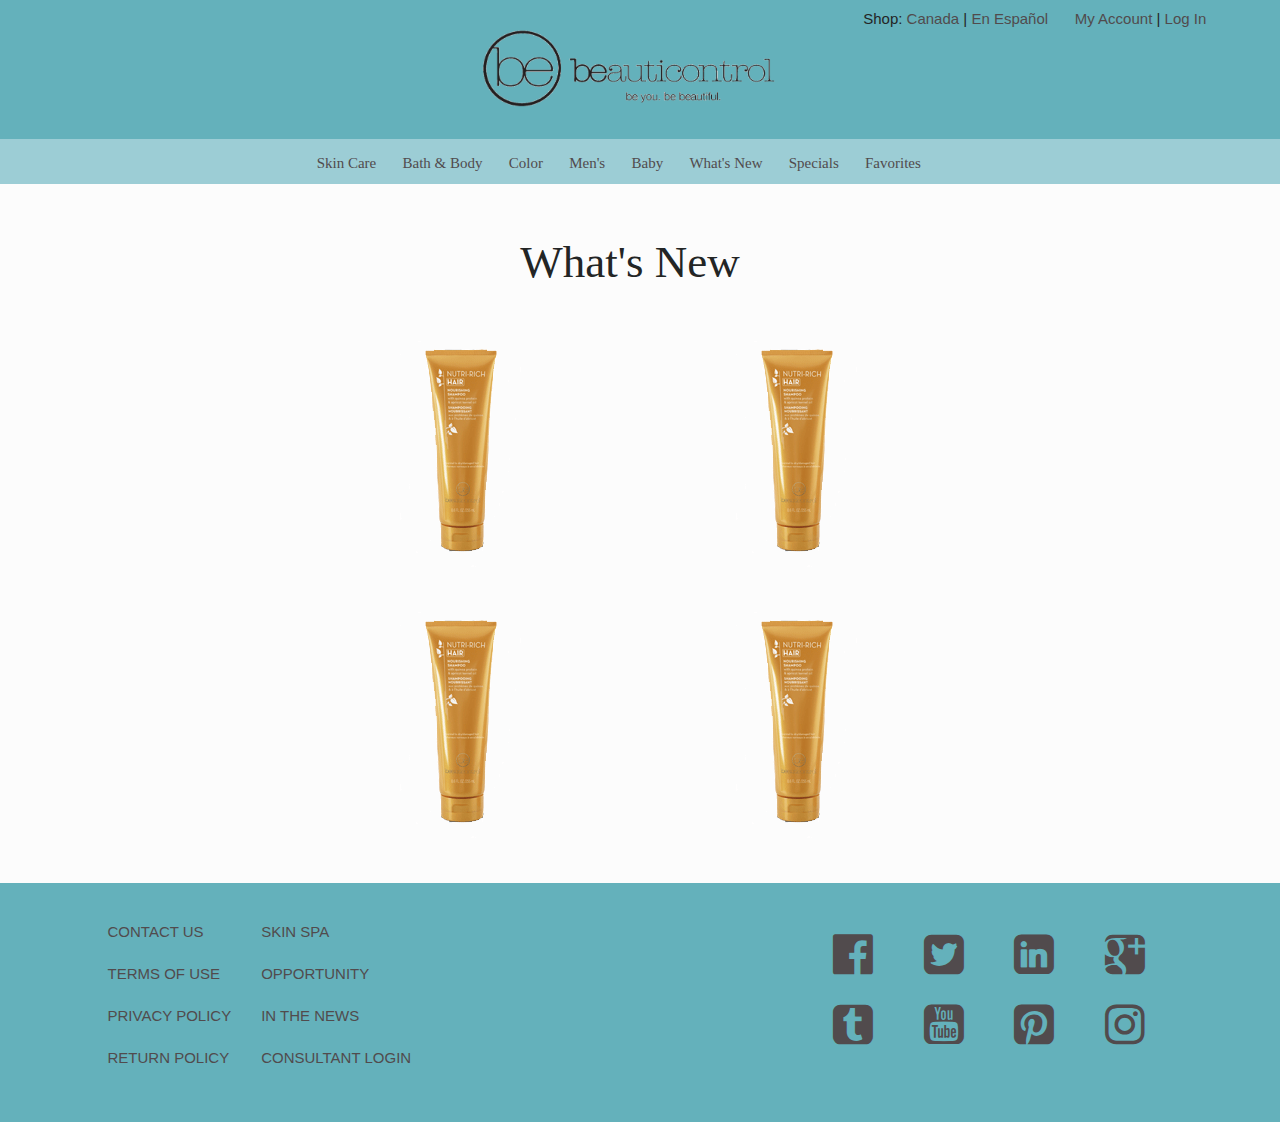
==== index2.html @ 9da3fc69 "Animations added to products" ====
<!DOCTYPE html>
<html>
	<head>
	<meta charset="utf-8">
	<title>BeautiControl</title>
  	<link rel="stylesheet" type="text/css" href="normalize.css">
  	<link rel="stylesheet" type="text/css" href="maincss/styles/styles.css">
  	<link rel="stylesheet" href="https://maxcdn.bootstrapcdn.com/font-awesome/4.5.0/css/font-awesome.min.css">
  	<meta name="viewport" content="width=device-width">
    <link rel="stylesheet" href="css/example.css">
    <link rel="stylesheet" href="css/font-awesome.min.css">
	</head>

	<body>
		
		<header>
			<div class="row header-top">
				<div class="col col-4 login-wrap">
					<li>Shop: <a href="#">Canada</a> | <a href="#">En Español</a></li>
					<li><a href="#">My Account</a> | <a href="#">Log In</a></li>
				</div>
				<div class="col col-3 header-image-wrap">
					<a href="index.html">
						<img src="Images/beauticontrol.gif" class="header-image">
					</a>	
				</div>
			</div>	
			<div class="row header-bottom">
				<ul class="col col-8 subheader-links">
					<a href="#">Skin Care</a>
					<a href="#">Bath & Body</a>
					<a href="#">Color</a>
					<a href="#">Men's</a>
					<a href="#">Baby</a>
					<a href="#">What's New</a>
					<a href="#">Specials</a>
					<a href="#">Favorites</a>
				</ul>
			</div>
		</header>

		<div class="row">
			<div class="col col-3 page-title">
				What's New
			</div>
		</div>		

		<div class="row new-pics-wrap">
			<div class="col col-3 new-pics">
				<div class="step-sizing">
					<img src="Images/newHair.gif">
				</div>	
			</div>
			<div class="col col-3 new-pics">
				<div class="step-sizing">
					<img src="Images/newHair.gif">
				</div>	
			</div>
		</div>

		<div class="row new-pics-wrap">
			<div class="col col-3 new-pics">
				<div class="step-sizing">
					<img src="Images/newHair.gif">
				</div>	
			</div>
			<div class="col col-3 new-pics">
				<div class="step-sizing">
					<img src="Images/newHair.gif">
				</div>	
			</div>
		</div>

		<footer>
			<div class="row footer">
				<div class="col col-4 footer-links-wrap">
					<div class="left-footer-links">
						<a href="#">
							<li>CONTACT US</li>
						</a>	
						<a href="#">
							<li>TERMS OF USE</li>
						</a>	
						<a href="#">	
							<li>PRIVACY POLICY</li>	
						</a>
						<a href="#">	
							<li>RETURN POLICY</li>
						</a>	
					</div>
					<div class="right-footer-links">
						<a href="#">	
							<li>SKIN SPA</li>
						</a>
						<a href="#">	
							<li>OPPORTUNITY</li>
						</a>	
						<a href="#">	
							<li>IN THE NEWS</li>
						</a>
						<a href="#">	
							<li>CONSULTANT LOGIN</li>
						</a>	
					</div>	
				</div>
				<div class="col col-5 footer-social-wrap">
					<div class="social-links">
						<a href="#">
							<i class="fa fa-facebook-official" aria-hidden="true"></i>
						</a>	
						<a href="#">
							<i class="fa fa-twitter-square" aria-hidden="true"></i>
						</a>	
						<a href="#">
							<i class="fa fa-linkedin-square" aria-hidden="true"></i>
						</a>	
						<a href="#">
							<i class="fa fa-google-plus-square" aria-hidden="true"></i>
						</a>	
					</div>
					<div class="social-links">
						<a href="#">
							<i class="fa fa-tumblr-square" aria-hidden="true"></i>
						</a>
						<a href="#">
							<i class="fa fa-youtube-square" aria-hidden="true"></i>
						</a>	
						<a href="#">
							<i class="fa fa-pinterest-square" aria-hidden="true"></i>
						</a>	
						<a href="#">
							<i class="fa fa-instagram" aria-hidden="true"></i>
						</a>		
					</div>
				</div>
			</div>	
  		</footer>


	</body>

	


</html>
---- maincss/styles/styles.css ----
.row {
  overflow: hidden; }

.col {
  margin-bottom: 1em; }

@media (min-width: 600px) {
  .col {
    margin-bottom: 0; }

  .col-1 {
    width: 6.5%;
    margin-right: 2%; }
    .col-1:last-child {
      margin-right: auto; }

  .col-2 {
    width: 15%;
    margin-right: 2%; }
    .col-2:last-child {
      margin-right: auto; }

  .col-3 {
    width: 23.5%;
    margin-right: 2%; }
    .col-3:last-child {
      margin-right: auto; }

  .col-4 {
    width: 32%;
    margin-right: 2%; }
    .col-4:last-child {
      margin-right: auto; }

  .col-5 {
    width: 40.5%;
    margin-right: 2%; }
    .col-5:last-child {
      margin-right: auto; }

  .col-6 {
    width: 49%;
    margin-right: 2%; }
    .col-6:last-child {
      margin-right: auto; }

  .col-7 {
    width: 57.5%;
    margin-right: 2%; }
    .col-7:last-child {
      margin-right: auto; }

  .col-8 {
    width: 66%;
    margin-right: 2%; }
    .col-8:last-child {
      margin-right: auto; }

  .col-9 {
    width: 74.5%;
    margin-right: 2%; }
    .col-9:last-child {
      margin-right: auto; }

  .col-10 {
    width: 83%;
    margin-right: 2%; }
    .col-10:last-child {
      margin-right: auto; }

  .col-11 {
    width: 91.5%;
    margin-right: 2%; }
    .col-11:last-child {
      margin-right: auto; }

  .col-12 {
    width: 100%;
    margin-right: 2%; }
    .col-12:last-child {
      margin-right: auto; } }
/*************** LANDING PAGE *******************/
.header-top {
  background-color: #64B1BB;
  padding: 0.5em 0em 0.5em 0em;
  overflow: hidden; }

.login-wrap {
  overflow: hidden;
  float: right;
  text-align: center; }
  .login-wrap a {
    text-decoration: none;
    color: #514B4D;
    font-weight: 300; }
  .login-wrap a:hover {
    color: white; }
  .login-wrap li {
    display: inline-block;
    padding: 0em 1.5em 0em 0em; }

.header-image-wrap {
  margin: 0 auto;
  padding: 1em 0em 1em 0em; }

.header-image {
  width: 25em; }

.header-bottom {
  background-color: #9CCDD5;
  height: 3em;
  font-family: "Helvetica Neue";
  text-align: center; }
  .header-bottom a {
    color: #514B4D;
    display: inline-block;
    list-style-type: none;
    padding: 0em 1.5em 0em 0em;
    text-decoration: none; }
  .header-bottom a:hover {
    color: white; }

.subheader-links {
  margin: 0 auto;
  padding: 0.85em 0em 0em 0em; }

.slideshow {
  margin: 4em 0em 4em 0em; }

.picture-links {
  background-color: #9CCDD5;
  text-align: center; }

.links-wrap {
  margin: 5em auto;
  text-align: center; }
  .links-wrap img {
    margin: 0em 1.2em 0em 1.2em; }

.pic-link-size {
  width: 29%; }

.who-wrap {
  margin: 5em auto;
  overflow: hidden; }

.who-pic {
  width: 100%; }

.footer {
  background-color: #64B1BB;
  padding: 2.5em 0.5em 2.2em 0.5em;
  overflow: hidden; }

.footer-links-wrap {
  overflow: hidden;
  padding: 0em 0em 0em 6em;
  float: left; }
  .footer-links-wrap a {
    text-decoration: none;
    color: #514B4D; }
  .footer-links-wrap a:hover {
    color: white; }
  .footer-links-wrap li {
    list-style-type: none;
    padding: 0em 0em 1.3em 2em; }

.left-footer-links {
  float: left; }

.right-footer-links {
  float: left; }

.footer-social-wrap {
  float: right; }

.social-links {
  text-align: center; }
  .social-links a {
    color: #514B4D;
    font-size: 3.1em;
    text-decoration: none;
    display: inline-block;
    padding: 0em 1em 0em 0em; }
  .social-links a:hover {
    color: white; }

/*************** WHAT'S NEW PAGE *******************/
.page-title {
  margin: 1em auto;
  text-align: center;
  font-size: 3em;
  font-family: "American Typewriter"; }

.new-pics-wrap {
  overflow: hidden;
  text-align: center;
  margin: 0em 0em 3em 0em; }

.new-pics {
  display: inline-block; }

.step-sizing {
  width: 67%;
  transition: all .2s ease-in-out; }
  @media (min-width: 600px) {
    .step-sizing {
      width: 97%; } }
  @media (min-width: 900px) {
    .step-sizing {
      width: 99%; } }

.step-sizing:hover {
  transform: scale(1.1); }
  @media (min-width: 900px) {
    .step-sizing:hover {
      transform: scale(1.1); } }

/*# sourceMappingURL=styles.css.map */
---- css/example.css ----
/*!
 * Bootstrap v2.2.2
 *
 * Copyright 2012 Twitter, Inc
 * Licensed under the Apache License v2.0
 * http://www.apache.org/licenses/LICENSE-2.0
 *
 * Designed and built with all the love in the world @twitter by @mdo and @fat.
 */
.clearfix {
  *zoom: 1;
}
.clearfix:before,
.clearfix:after {
  display: table;
  content: "";
  line-height: 0;
}
.clearfix:after {
  clear: both;
}
.hide-text {
  font: 0/0 a;
  color: transparent;
  text-shadow: none;
  background-color: transparent;
  border: 0;
}
.input-block-level {
  display: block;
  width: 100%;
  min-height: 30px;
  -webkit-box-sizing: border-box;
  -moz-box-sizing: border-box;
  box-sizing: border-box;
}
article,
aside,
details,
figcaption,
figure,
footer,
header,
hgroup,
nav,
section {
  display: block;
}
audio,
canvas,
video {
  display: inline-block;
  *display: inline;
  *zoom: 1;
}
audio:not([controls]) {
  display: none;
}
html {
  font-size: 100%;
  -webkit-text-size-adjust: 100%;
  -ms-text-size-adjust: 100%;
}
a:focus {
  outline: thin dotted #333;
  outline: 5px auto -webkit-focus-ring-color;
  outline-offset: -2px;
}
a:hover,
a:active {
  outline: 0;
}
sub,
sup {
  position: relative;
  font-size: 75%;
  line-height: 0;
  vertical-align: baseline;
}
sup {
  top: -0.5em;
}
sub {
  bottom: -0.25em;
}
img {
  /* Responsive images (ensure images don't scale beyond their parents) */

  max-width: 100%;
  /* Part 1: Set a maxium relative to the parent */

  width: auto\9;
  /* IE7-8 need help adjusting responsive images */

  height: auto;
  /* Part 2: Scale the height according to the width, otherwise you get stretching */

  vertical-align: middle;
  border: 0;
  -ms-interpolation-mode: bicubic;
}
#map_canvas img,
.google-maps img {
  max-width: none;
}
button,
input,
select,
textarea {
  margin: 0;
  font-size: 100%;
  vertical-align: middle;
}
button,
input {
  *overflow: visible;
  line-height: normal;
}
button::-moz-focus-inner,
input::-moz-focus-inner {
  padding: 0;
  border: 0;
}
button,
html input[type="button"],
input[type="reset"],
input[type="submit"] {
  -webkit-appearance: button;
  cursor: pointer;
}
label,
select,
button,
input[type="button"],
input[type="reset"],
input[type="submit"],
input[type="radio"],
input[type="checkbox"] {
  cursor: pointer;
}
input[type="search"] {
  -webkit-box-sizing: content-box;
  -moz-box-sizing: content-box;
  box-sizing: content-box;
  -webkit-appearance: textfield;
}
input[type="search"]::-webkit-search-decoration,
input[type="search"]::-webkit-search-cancel-button {
  -webkit-appearance: none;
}
textarea {
  overflow: auto;
  vertical-align: top;
}
@media print {
  * {
    text-shadow: none !important;
    color: #000 !important;
    background: transparent !important;
    box-shadow: none !important;
  }
  a,
  a:visited {
    text-decoration: underline;
  }
  a[href]:after {
    content: " (" attr(href) ")";
  }
  abbr[title]:after {
    content: " (" attr(title) ")";
  }
  .ir a:after,
  a[href^="javascript:"]:after,
  a[href^="#"]:after {
    content: "";
  }
  pre,
  blockquote {
    border: 1px solid #999;
    page-break-inside: avoid;
  }
  thead {
    display: table-header-group;
  }
  tr,
  img {
    page-break-inside: avoid;
  }
  img {
    max-width: 100% !important;
  }
  @page  {
    margin: 0.5cm;
  }
  p,
  h2,
  h3 {
    orphans: 3;
    widows: 3;
  }
  h2,
  h3 {
    page-break-after: avoid;
  }
}
body {
  margin: 0;
  font-family: "Helvetica Neue", Helvetica, Arial, sans-serif;
  font-size: 14px;
  line-height: 20px;
  color: #333333;
  background-color: #ffffff;
}
/*a {
  color: #0088cc;
  text-decoration: none;
}
a:hover {
  color: #005580;
  text-decoration: underline;
}*/
.img-rounded {
  -webkit-border-radius: 6px;
  -moz-border-radius: 6px;
  border-radius: 6px;
}
.img-polaroid {
  padding: 4px;
  background-color: #fff;
  border: 1px solid #ccc;
  border: 1px solid rgba(0, 0, 0, 0.2);
  -webkit-box-shadow: 0 1px 3px rgba(0, 0, 0, 0.1);
  -moz-box-shadow: 0 1px 3px rgba(0, 0, 0, 0.1);
  box-shadow: 0 1px 3px rgba(0, 0, 0, 0.1);
}
.img-circle {
  -webkit-border-radius: 500px;
  -moz-border-radius: 500px;
  border-radius: 500px;
}
.row {
  margin-left: -20px;
  *zoom: 1;
}
.row:before,
.row:after {
  display: table;
  content: "";
  line-height: 0;
}
.row:after {
  clear: both;
}
[class*="span"] {
  float: left;
  min-height: 1px;
  margin-left: 20px;
}
.container,
.navbar-static-top .container,
.navbar-fixed-top .container,
.navbar-fixed-bottom .container {
  width: 940px;
}
.span12 {
  width: 940px;
}
.span11 {
  width: 860px;
}
.span10 {
  width: 780px;
}
.span9 {
  width: 700px;
}
.span8 {
  width: 620px;
}
.span7 {
  width: 540px;
}
.span6 {
  width: 460px;
}
.span5 {
  width: 380px;
}
.span4 {
  width: 300px;
}
.span3 {
  width: 220px;
}
.span2 {
  width: 140px;
}
.span1 {
  width: 60px;
}
.offset12 {
  margin-left: 980px;
}
.offset11 {
  margin-left: 900px;
}
.offset10 {
  margin-left: 820px;
}
.offset9 {
  margin-left: 740px;
}
.offset8 {
  margin-left: 660px;
}
.offset7 {
  margin-left: 580px;
}
.offset6 {
  margin-left: 500px;
}
.offset5 {
  margin-left: 420px;
}
.offset4 {
  margin-left: 340px;
}
.offset3 {
  margin-left: 260px;
}
.offset2 {
  margin-left: 180px;
}
.offset1 {
  margin-left: 100px;
}
.row-fluid {
  width: 100%;
  *zoom: 1;
}
.row-fluid:before,
.row-fluid:after {
  display: table;
  content: "";
  line-height: 0;
}
.row-fluid:after {
  clear: both;
}
.row-fluid [class*="span"] {
  display: block;
  width: 100%;
  min-height: 30px;
  -webkit-box-sizing: border-box;
  -moz-box-sizing: border-box;
  box-sizing: border-box;
  float: left;
  margin-left: 2.127659574468085%;
  *margin-left: 2.074468085106383%;
}
.row-fluid [class*="span"]:first-child {
  margin-left: 0;
}
.row-fluid .controls-row [class*="span"] + [class*="span"] {
  margin-left: 2.127659574468085%;
}
.row-fluid .span12 {
  width: 100%;
  *width: 99.94680851063829%;
}
.row-fluid .span11 {
  width: 91.48936170212765%;
  *width: 91.43617021276594%;
}
.row-fluid .span10 {
  width: 82.97872340425532%;
  *width: 82.92553191489361%;
}
.row-fluid .span9 {
  width: 74.46808510638297%;
  *width: 74.41489361702126%;
}
.row-fluid .span8 {
  width: 65.95744680851064%;
  *width: 65.90425531914893%;
}
.row-fluid .span7 {
  width: 57.44680851063829%;
  *width: 57.39361702127659%;
}
.row-fluid .span6 {
  width: 48.93617021276595%;
  *width: 48.88297872340425%;
}
.row-fluid .span5 {
  width: 40.42553191489362%;
  *width: 40.37234042553192%;
}
.row-fluid .span4 {
  width: 31.914893617021278%;
  *width: 31.861702127659576%;
}
.row-fluid .span3 {
  width: 23.404255319148934%;
  *width: 23.351063829787233%;
}
.row-fluid .span2 {
  width: 14.893617021276595%;
  *width: 14.840425531914894%;
}
.row-fluid .span1 {
  width: 6.382978723404255%;
  *width: 6.329787234042553%;
}
.row-fluid .offset12 {
  margin-left: 104.25531914893617%;
  *margin-left: 104.14893617021275%;
}
.row-fluid .offset12:first-child {
  margin-left: 102.12765957446808%;
  *margin-left: 102.02127659574467%;
}
.row-fluid .offset11 {
  margin-left: 95.74468085106382%;
  *margin-left: 95.6382978723404%;
}
.row-fluid .offset11:first-child {
  margin-left: 93.61702127659574%;
  *margin-left: 93.51063829787232%;
}
.row-fluid .offset10 {
  margin-left: 87.23404255319149%;
  *margin-left: 87.12765957446807%;
}
.row-fluid .offset10:first-child {
  margin-left: 85.1063829787234%;
  *margin-left: 84.99999999999999%;
}
.row-fluid .offset9 {
  margin-left: 78.72340425531914%;
  *margin-left: 78.61702127659572%;
}
.row-fluid .offset9:first-child {
  margin-left: 76.59574468085106%;
  *margin-left: 76.48936170212764%;
}
.row-fluid .offset8 {
  margin-left: 70.2127659574468%;
  *margin-left: 70.10638297872339%;
}
.row-fluid .offset8:first-child {
  margin-left: 68.08510638297872%;
  *margin-left: 67.9787234042553%;
}
.row-fluid .offset7 {
  margin-left: 61.70212765957446%;
  *margin-left: 61.59574468085106%;
}
.row-fluid .offset7:first-child {
  margin-left: 59.574468085106375%;
  *margin-left: 59.46808510638297%;
}
.row-fluid .offset6 {
  margin-left: 53.191489361702125%;
  *margin-left: 53.085106382978715%;
}
.row-fluid .offset6:first-child {
  margin-left: 51.063829787234035%;
  *margin-left: 50.95744680851063%;
}
.row-fluid .offset5 {
  margin-left: 44.68085106382979%;
  *margin-left: 44.57446808510638%;
}
.row-fluid .offset5:first-child {
  margin-left: 42.5531914893617%;
  *margin-left: 42.4468085106383%;
}
.row-fluid .offset4 {
  margin-left: 36.170212765957444%;
  *margin-left: 36.06382978723405%;
}
.row-fluid .offset4:first-child {
  margin-left: 34.04255319148936%;
  *margin-left: 33.93617021276596%;
}
.row-fluid .offset3 {
  margin-left: 27.659574468085104%;
  *margin-left: 27.5531914893617%;
}
.row-fluid .offset3:first-child {
  margin-left: 25.53191489361702%;
  *margin-left: 25.425531914893618%;
}
.row-fluid .offset2 {
  margin-left: 19.148936170212764%;
  *margin-left: 19.04255319148936%;
}
.row-fluid .offset2:first-child {
  margin-left: 17.02127659574468%;
  *margin-left: 16.914893617021278%;
}
.row-fluid .offset1 {
  margin-left: 10.638297872340425%;
  *margin-left: 10.53191489361702%;
}
.row-fluid .offset1:first-child {
  margin-left: 8.51063829787234%;
  *margin-left: 8.404255319148938%;
}
[class*="span"].hide,
.row-fluid [class*="span"].hide {
  display: none;
}
[class*="span"].pull-right,
.row-fluid [class*="span"].pull-right {
  float: right;
}
.container {
  margin-right: auto;
  margin-left: auto;
  *zoom: 1;
}
.container:before,
.container:after {
  display: table;
  content: "";
  line-height: 0;
}
.container:after {
  clear: both;
}
.container-fluid {
  padding-right: 20px;
  padding-left: 20px;
  *zoom: 1;
}
.container-fluid:before,
.container-fluid:after {
  display: table;
  content: "";
  line-height: 0;
}
.container-fluid:after {
  clear: both;
}
.btn {
  display: inline-block;
  *display: inline;
  /* IE7 inline-block hack */

  *zoom: 1;
  padding: 4px 12px;
  margin-bottom: 0;
  font-size: 14px;
  line-height: 20px;
  text-align: center;
  vertical-align: middle;
  cursor: pointer;
  color: #333333;
  text-shadow: 0 1px 1px rgba(255, 255, 255, 0.75);
  background-color: #f5f5f5;
  background-image: -moz-linear-gradient(top, #ffffff, #e6e6e6);
  background-image: -webkit-gradient(linear, 0 0, 0 100%, from(#ffffff), to(#e6e6e6));
  background-image: -webkit-linear-gradient(top, #ffffff, #e6e6e6);
  background-image: -o-linear-gradient(top, #ffffff, #e6e6e6);
  background-image: linear-gradient(to bottom, #ffffff, #e6e6e6);
  background-repeat: repeat-x;
  filter: progid:DXImageTransform.Microsoft.gradient(startColorstr='#ffffffff', endColorstr='#ffe6e6e6', GradientType=0);
  border-color: #e6e6e6 #e6e6e6 #bfbfbf;
  border-color: rgba(0, 0, 0, 0.1) rgba(0, 0, 0, 0.1) rgba(0, 0, 0, 0.25);
  *background-color: #e6e6e6;
  /* Darken IE7 buttons by default so they stand out more given they won't have borders */

  filter: progid:DXImageTransform.Microsoft.gradient(enabled = false);
  border: 1px solid #bbbbbb;
  *border: 0;
  border-bottom-color: #a2a2a2;
  -webkit-border-radius: 4px;
  -moz-border-radius: 4px;
  border-radius: 4px;
  *margin-left: .3em;
  -webkit-box-shadow: inset 0 1px 0 rgba(255,255,255,.2), 0 1px 2px rgba(0,0,0,.05);
  -moz-box-shadow: inset 0 1px 0 rgba(255,255,255,.2), 0 1px 2px rgba(0,0,0,.05);
  box-shadow: inset 0 1px 0 rgba(255,255,255,.2), 0 1px 2px rgba(0,0,0,.05);
}
.btn:hover,
.btn:active,
.btn.active,
.btn.disabled,
.btn[disabled] {
  color: #333333;
  background-color: #e6e6e6;
  *background-color: #d9d9d9;
}
.btn:active,
.btn.active {
  background-color: #cccccc \9;
}
.btn:first-child {
  *margin-left: 0;
}
.btn:hover {
  color: #333333;
  text-decoration: none;
  background-position: 0 -15px;
  -webkit-transition: background-position 0.1s linear;
  -moz-transition: background-position 0.1s linear;
  -o-transition: background-position 0.1s linear;
  transition: background-position 0.1s linear;
}
.btn:focus {
  outline: thin dotted #333;
  outline: 5px auto -webkit-focus-ring-color;
  outline-offset: -2px;
}
.btn.active,
.btn:active {
  background-image: none;
  outline: 0;
  -webkit-box-shadow: inset 0 2px 4px rgba(0,0,0,.15), 0 1px 2px rgba(0,0,0,.05);
  -moz-box-shadow: inset 0 2px 4px rgba(0,0,0,.15), 0 1px 2px rgba(0,0,0,.05);
  box-shadow: inset 0 2px 4px rgba(0,0,0,.15), 0 1px 2px rgba(0,0,0,.05);
}
.btn.disabled,
.btn[disabled] {
  cursor: default;
  background-image: none;
  opacity: 0.65;
  filter: alpha(opacity=65);
  -webkit-box-shadow: none;
  -moz-box-shadow: none;
  box-shadow: none;
}
.btn-large {
  padding: 11px 19px;
  font-size: 17.5px;
  -webkit-border-radius: 6px;
  -moz-border-radius: 6px;
  border-radius: 6px;
}
.btn-large [class^="icon-"],
.btn-large [class*=" icon-"] {
  margin-top: 4px;
}
.btn-small {
  padding: 2px 10px;
  font-size: 11.9px;
  -webkit-border-radius: 3px;
  -moz-border-radius: 3px;
  border-radius: 3px;
}
.btn-small [class^="icon-"],
.btn-small [class*=" icon-"] {
  margin-top: 0;
}
.btn-mini [class^="icon-"],
.btn-mini [class*=" icon-"] {
  margin-top: -1px;
}
.btn-mini {
  padding: 0 6px;
  font-size: 10.5px;
  -webkit-border-radius: 3px;
  -moz-border-radius: 3px;
  border-radius: 3px;
}
.btn-block {
  display: block;
  width: 100%;
  padding-left: 0;
  padding-right: 0;
  -webkit-box-sizing: border-box;
  -moz-box-sizing: border-box;
  box-sizing: border-box;
}
.btn-block + .btn-block {
  margin-top: 5px;
}
input[type="submit"].btn-block,
input[type="reset"].btn-block,
input[type="button"].btn-block {
  width: 100%;
}
.btn-primary.active,
.btn-warning.active,
.btn-danger.active,
.btn-success.active,
.btn-info.active,
.btn-inverse.active {
  color: rgba(255, 255, 255, 0.75);
}
.btn {
  border-color: #c5c5c5;
  border-color: rgba(0, 0, 0, 0.15) rgba(0, 0, 0, 0.15) rgba(0, 0, 0, 0.25);
}
.btn-primary {
  color: #ffffff;
  text-shadow: 0 -1px 0 rgba(0, 0, 0, 0.25);
  background-color: #006dcc;
  background-image: -moz-linear-gradient(top, #0088cc, #0044cc);
  background-image: -webkit-gradient(linear, 0 0, 0 100%, from(#0088cc), to(#0044cc));
  background-image: -webkit-linear-gradient(top, #0088cc, #0044cc);
  background-image: -o-linear-gradient(top, #0088cc, #0044cc);
  background-image: linear-gradient(to bottom, #0088cc, #0044cc);
  background-repeat: repeat-x;
  filter: progid:DXImageTransform.Microsoft.gradient(startColorstr='#ff0088cc', endColorstr='#ff0044cc', GradientType=0);
  border-color: #0044cc #0044cc #002a80;
  border-color: rgba(0, 0, 0, 0.1) rgba(0, 0, 0, 0.1) rgba(0, 0, 0, 0.25);
  *background-color: #0044cc;
  /* Darken IE7 buttons by default so they stand out more given they won't have borders */

  filter: progid:DXImageTransform.Microsoft.gradient(enabled = false);
}
.btn-primary:hover,
.btn-primary:active,
.btn-primary.active,
.btn-primary.disabled,
.btn-primary[disabled] {
  color: #ffffff;
  background-color: #0044cc;
  *background-color: #003bb3;
}
.btn-primary:active,
.btn-primary.active {
  background-color: #003399 \9;
}
.btn-warning {
  color: #ffffff;
  text-shadow: 0 -1px 0 rgba(0, 0, 0, 0.25);
  background-color: #faa732;
  background-image: -moz-linear-gradient(top, #fbb450, #f89406);
  background-image: -webkit-gradient(linear, 0 0, 0 100%, from(#fbb450), to(#f89406));
  background-image: -webkit-linear-gradient(top, #fbb450, #f89406);
  background-image: -o-linear-gradient(top, #fbb450, #f89406);
  background-image: linear-gradient(to bottom, #fbb450, #f89406);
  background-repeat: repeat-x;
  filter: progid:DXImageTransform.Microsoft.gradient(startColorstr='#fffbb450', endColorstr='#fff89406', GradientType=0);
  border-color: #f89406 #f89406 #ad6704;
  border-color: rgba(0, 0, 0, 0.1) rgba(0, 0, 0, 0.1) rgba(0, 0, 0, 0.25);
  *background-color: #f89406;
  /* Darken IE7 buttons by default so they stand out more given they won't have borders */

  filter: progid:DXImageTransform.Microsoft.gradient(enabled = false);
}
.btn-warning:hover,
.btn-warning:active,
.btn-warning.active,
.btn-warning.disabled,
.btn-warning[disabled] {
  color: #ffffff;
  background-color: #f89406;
  *background-color: #df8505;
}
.btn-warning:active,
.btn-warning.active {
  background-color: #c67605 \9;
}
.btn-danger {
  color: #ffffff;
  text-shadow: 0 -1px 0 rgba(0, 0, 0, 0.25);
  background-color: #da4f49;
  background-image: -moz-linear-gradient(top, #ee5f5b, #bd362f);
  background-image: -webkit-gradient(linear, 0 0, 0 100%, from(#ee5f5b), to(#bd362f));
  background-image: -webkit-linear-gradient(top, #ee5f5b, #bd362f);
  background-image: -o-linear-gradient(top, #ee5f5b, #bd362f);
  background-image: linear-gradient(to bottom, #ee5f5b, #bd362f);
  background-repeat: repeat-x;
  filter: progid:DXImageTransform.Microsoft.gradient(startColorstr='#ffee5f5b', endColorstr='#ffbd362f', GradientType=0);
  border-color: #bd362f #bd362f #802420;
  border-color: rgba(0, 0, 0, 0.1) rgba(0, 0, 0, 0.1) rgba(0, 0, 0, 0.25);
  *background-color: #bd362f;
  /* Darken IE7 buttons by default so they stand out more given they won't have borders */

  filter: progid:DXImageTransform.Microsoft.gradient(enabled = false);
}
.btn-danger:hover,
.btn-danger:active,
.btn-danger.active,
.btn-danger.disabled,
.btn-danger[disabled] {
  color: #ffffff;
  background-color: #bd362f;
  *background-color: #a9302a;
}
.btn-danger:active,
.btn-danger.active {
  background-color: #942a25 \9;
}
.btn-success {
  color: #ffffff;
  text-shadow: 0 -1px 0 rgba(0, 0, 0, 0.25);
  background-color: #5bb75b;
  background-image: -moz-linear-gradient(top, #62c462, #51a351);
  background-image: -webkit-gradient(linear, 0 0, 0 100%, from(#62c462), to(#51a351));
  background-image: -webkit-linear-gradient(top, #62c462, #51a351);
  background-image: -o-linear-gradient(top, #62c462, #51a351);
  background-image: linear-gradient(to bottom, #62c462, #51a351);
  background-repeat: repeat-x;
  filter: progid:DXImageTransform.Microsoft.gradient(startColorstr='#ff62c462', endColorstr='#ff51a351', GradientType=0);
  border-color: #51a351 #51a351 #387038;
  border-color: rgba(0, 0, 0, 0.1) rgba(0, 0, 0, 0.1) rgba(0, 0, 0, 0.25);
  *background-color: #51a351;
  /* Darken IE7 buttons by default so they stand out more given they won't have borders */

  filter: progid:DXImageTransform.Microsoft.gradient(enabled = false);
}
.btn-success:hover,
.btn-success:active,
.btn-success.active,
.btn-success.disabled,
.btn-success[disabled] {
  color: #ffffff;
  background-color: #51a351;
  *background-color: #499249;
}
.btn-success:active,
.btn-success.active {
  background-color: #408140 \9;
}
.btn-info {
  color: #ffffff;
  text-shadow: 0 -1px 0 rgba(0, 0, 0, 0.25);
  background-color: #49afcd;
  background-image: -moz-linear-gradient(top, #5bc0de, #2f96b4);
  background-image: -webkit-gradient(linear, 0 0, 0 100%, from(#5bc0de), to(#2f96b4));
  background-image: -webkit-linear-gradient(top, #5bc0de, #2f96b4);
  background-image: -o-linear-gradient(top, #5bc0de, #2f96b4);
  background-image: linear-gradient(to bottom, #5bc0de, #2f96b4);
  background-repeat: repeat-x;
  filter: progid:DXImageTransform.Microsoft.gradient(startColorstr='#ff5bc0de', endColorstr='#ff2f96b4', GradientType=0);
  border-color: #2f96b4 #2f96b4 #1f6377;
  border-color: rgba(0, 0, 0, 0.1) rgba(0, 0, 0, 0.1) rgba(0, 0, 0, 0.25);
  *background-color: #2f96b4;
  /* Darken IE7 buttons by default so they stand out more given they won't have borders */

  filter: progid:DXImageTransform.Microsoft.gradient(enabled = false);
}
.btn-info:hover,
.btn-info:active,
.btn-info.active,
.btn-info.disabled,
.btn-info[disabled] {
  color: #ffffff;
  background-color: #2f96b4;
  *background-color: #2a85a0;
}
.btn-info:active,
.btn-info.active {
  background-color: #24748c \9;
}
.btn-inverse {
  color: #ffffff;
  text-shadow: 0 -1px 0 rgba(0, 0, 0, 0.25);
  background-color: #363636;
  background-image: -moz-linear-gradient(top, #444444, #222222);
  background-image: -webkit-gradient(linear, 0 0, 0 100%, from(#444444), to(#222222));
  background-image: -webkit-linear-gradient(top, #444444, #222222);
  background-image: -o-linear-gradient(top, #444444, #222222);
  background-image: linear-gradient(to bottom, #444444, #222222);
  background-repeat: repeat-x;
  filter: progid:DXImageTransform.Microsoft.gradient(startColorstr='#ff444444', endColorstr='#ff222222', GradientType=0);
  border-color: #222222 #222222 #000000;
  border-color: rgba(0, 0, 0, 0.1) rgba(0, 0, 0, 0.1) rgba(0, 0, 0, 0.25);
  *background-color: #222222;
  /* Darken IE7 buttons by default so they stand out more given they won't have borders */

  filter: progid:DXImageTransform.Microsoft.gradient(enabled = false);
}
.btn-inverse:hover,
.btn-inverse:active,
.btn-inverse.active,
.btn-inverse.disabled,
.btn-inverse[disabled] {
  color: #ffffff;
  background-color: #222222;
  *background-color: #151515;
}
.btn-inverse:active,
.btn-inverse.active {
  background-color: #080808 \9;
}
button.btn,
input[type="submit"].btn {
  *padding-top: 3px;
  *padding-bottom: 3px;
}
button.btn::-moz-focus-inner,
input[type="submit"].btn::-moz-focus-inner {
  padding: 0;
  border: 0;
}
button.btn.btn-large,
input[type="submit"].btn.btn-large {
  *padding-top: 7px;
  *padding-bottom: 7px;
}
button.btn.btn-small,
input[type="submit"].btn.btn-small {
  *padding-top: 3px;
  *padding-bottom: 3px;
}
button.btn.btn-mini,
input[type="submit"].btn.btn-mini {
  *padding-top: 1px;
  *padding-bottom: 1px;
}
.btn-link,
.btn-link:active,
.btn-link[disabled] {
  background-color: transparent;
  background-image: none;
  -webkit-box-shadow: none;
  -moz-box-shadow: none;
  box-shadow: none;
}
.btn-link {
  border-color: transparent;
  cursor: pointer;
  color: #0088cc;
  -webkit-border-radius: 0;
  -moz-border-radius: 0;
  border-radius: 0;
}
.btn-link:hover {
  color: #005580;
  text-decoration: underline;
  background-color: transparent;
}
.btn-link[disabled]:hover {
  color: #333333;
  text-decoration: none;
}
.btn-group {
  position: relative;
  display: inline-block;
  *display: inline;
  /* IE7 inline-block hack */

  *zoom: 1;
  font-size: 0;
  vertical-align: middle;
  white-space: nowrap;
  *margin-left: .3em;
}
.btn-group:first-child {
  *margin-left: 0;
}
.btn-group + .btn-group {
  margin-left: 5px;
}
.btn-toolbar {
  font-size: 0;
  margin-top: 10px;
  margin-bottom: 10px;
}
.btn-toolbar > .btn + .btn,
.btn-toolbar > .btn-group + .btn,
.btn-toolbar > .btn + .btn-group {
  margin-left: 5px;
}
.btn-group > .btn {
  position: relative;
  -webkit-border-radius: 0;
  -moz-border-radius: 0;
  border-radius: 0;
}
.btn-group > .btn + .btn {
  margin-left: -1px;
}
.btn-group > .btn,
.btn-group > .dropdown-menu,
.btn-group > .popover {
  font-size: 14px;
}
.btn-group > .btn-mini {
  font-size: 10.5px;
}
.btn-group > .btn-small {
  font-size: 11.9px;
}
.btn-group > .btn-large {
  font-size: 17.5px;
}
.btn-group > .btn:first-child {
  margin-left: 0;
  -webkit-border-top-left-radius: 4px;
  -moz-border-radius-topleft: 4px;
  border-top-left-radius: 4px;
  -webkit-border-bottom-left-radius: 4px;
  -moz-border-radius-bottomleft: 4px;
  border-bottom-left-radius: 4px;
}
.btn-group > .btn:last-child,
.btn-group > .dropdown-toggle {
  -webkit-border-top-right-radius: 4px;
  -moz-border-radius-topright: 4px;
  border-top-right-radius: 4px;
  -webkit-border-bottom-right-radius: 4px;
  -moz-border-radius-bottomright: 4px;
  border-bottom-right-radius: 4px;
}
.btn-group > .btn.large:first-child {
  margin-left: 0;
  -webkit-border-top-left-radius: 6px;
  -moz-border-radius-topleft: 6px;
  border-top-left-radius: 6px;
  -webkit-border-bottom-left-radius: 6px;
  -moz-border-radius-bottomleft: 6px;
  border-bottom-left-radius: 6px;
}
.btn-group > .btn.large:last-child,
.btn-group > .large.dropdown-toggle {
  -webkit-border-top-right-radius: 6px;
  -moz-border-radius-topright: 6px;
  border-top-right-radius: 6px;
  -webkit-border-bottom-right-radius: 6px;
  -moz-border-radius-bottomright: 6px;
  border-bottom-right-radius: 6px;
}
.btn-group > .btn:hover,
.btn-group > .btn:focus,
.btn-group > .btn:active,
.btn-group > .btn.active {
  z-index: 2;
}
.btn-group .dropdown-toggle:active,
.btn-group.open .dropdown-toggle {
  outline: 0;
}
.btn-group > .btn + .dropdown-toggle {
  padding-left: 8px;
  padding-right: 8px;
  -webkit-box-shadow: inset 1px 0 0 rgba(255,255,255,.125), inset 0 1px 0 rgba(255,255,255,.2), 0 1px 2px rgba(0,0,0,.05);
  -moz-box-shadow: inset 1px 0 0 rgba(255,255,255,.125), inset 0 1px 0 rgba(255,255,255,.2), 0 1px 2px rgba(0,0,0,.05);
  box-shadow: inset 1px 0 0 rgba(255,255,255,.125), inset 0 1px 0 rgba(255,255,255,.2), 0 1px 2px rgba(0,0,0,.05);
  *padding-top: 5px;
  *padding-bottom: 5px;
}
.btn-group > .btn-mini + .dropdown-toggle {
  padding-left: 5px;
  padding-right: 5px;
  *padding-top: 2px;
  *padding-bottom: 2px;
}
.btn-group > .btn-small + .dropdown-toggle {
  *padding-top: 5px;
  *padding-bottom: 4px;
}
.btn-group > .btn-large + .dropdown-toggle {
  padding-left: 12px;
  padding-right: 12px;
  *padding-top: 7px;
  *padding-bottom: 7px;
}
.btn-group.open .dropdown-toggle {
  background-image: none;
  -webkit-box-shadow: inset 0 2px 4px rgba(0,0,0,.15), 0 1px 2px rgba(0,0,0,.05);
  -moz-box-shadow: inset 0 2px 4px rgba(0,0,0,.15), 0 1px 2px rgba(0,0,0,.05);
  box-shadow: inset 0 2px 4px rgba(0,0,0,.15), 0 1px 2px rgba(0,0,0,.05);
}
.btn-group.open .btn.dropdown-toggle {
  background-color: #e6e6e6;
}
.btn-group.open .btn-primary.dropdown-toggle {
  background-color: #0044cc;
}
.btn-group.open .btn-warning.dropdown-toggle {
  background-color: #f89406;
}
.btn-group.open .btn-danger.dropdown-toggle {
  background-color: #bd362f;
}
.btn-group.open .btn-success.dropdown-toggle {
  background-color: #51a351;
}
.btn-group.open .btn-info.dropdown-toggle {
  background-color: #2f96b4;
}
.btn-group.open .btn-inverse.dropdown-toggle {
  background-color: #222222;
}
.btn .caret {
  margin-top: 8px;
  margin-left: 0;
}
.btn-mini .caret,
.btn-small .caret,
.btn-large .caret {
  margin-top: 6px;
}
.btn-large .caret {
  border-left-width: 5px;
  border-right-width: 5px;
  border-top-width: 5px;
}
.dropup .btn-large .caret {
  border-bottom-width: 5px;
}
.btn-primary .caret,
.btn-warning .caret,
.btn-danger .caret,
.btn-info .caret,
.btn-success .caret,
.btn-inverse .caret {
  border-top-color: #ffffff;
  border-bottom-color: #ffffff;
}
.btn-group-vertical {
  display: inline-block;
  *display: inline;
  /* IE7 inline-block hack */

  *zoom: 1;
}
.btn-group-vertical > .btn {
  display: block;
  float: none;
  max-width: 100%;
  -webkit-border-radius: 0;
  -moz-border-radius: 0;
  border-radius: 0;
}
.btn-group-vertical > .btn + .btn {
  margin-left: 0;
  margin-top: -1px;
}
.btn-group-vertical > .btn:first-child {
  -webkit-border-radius: 4px 4px 0 0;
  -moz-border-radius: 4px 4px 0 0;
  border-radius: 4px 4px 0 0;
}
.btn-group-vertical > .btn:last-child {
  -webkit-border-radius: 0 0 4px 4px;
  -moz-border-radius: 0 0 4px 4px;
  border-radius: 0 0 4px 4px;
}
.btn-group-vertical > .btn-large:first-child {
  -webkit-border-radius: 6px 6px 0 0;
  -moz-border-radius: 6px 6px 0 0;
  border-radius: 6px 6px 0 0;
}
.btn-group-vertical > .btn-large:last-child {
  -webkit-border-radius: 0 0 6px 6px;
  -moz-border-radius: 0 0 6px 6px;
  border-radius: 0 0 6px 6px;
}
.navbar {
  overflow: visible;
  margin-bottom: 20px;
  *position: relative;
  *z-index: 2;
}
.navbar-inner {
  min-height: 40px;
  padding-left: 20px;
  padding-right: 20px;
  background-color: #fafafa;
  background-image: -moz-linear-gradient(top, #ffffff, #f2f2f2);
  background-image: -webkit-gradient(linear, 0 0, 0 100%, from(#ffffff), to(#f2f2f2));
  background-image: -webkit-linear-gradient(top, #ffffff, #f2f2f2);
  background-image: -o-linear-gradient(top, #ffffff, #f2f2f2);
  background-image: linear-gradient(to bottom, #ffffff, #f2f2f2);
  background-repeat: repeat-x;
  filter: progid:DXImageTransform.Microsoft.gradient(startColorstr='#ffffffff', endColorstr='#fff2f2f2', GradientType=0);
  border: 1px solid #d4d4d4;
  -webkit-border-radius: 4px;
  -moz-border-radius: 4px;
  border-radius: 4px;
  -webkit-box-shadow: 0 1px 4px rgba(0, 0, 0, 0.065);
  -moz-box-shadow: 0 1px 4px rgba(0, 0, 0, 0.065);
  box-shadow: 0 1px 4px rgba(0, 0, 0, 0.065);
  *zoom: 1;
}
.navbar-inner:before,
.navbar-inner:after {
  display: table;
  content: "";
  line-height: 0;
}
.navbar-inner:after {
  clear: both;
}
.navbar .container {
  width: auto !important;
}
.nav-collapse.collapse {
  height: auto;
  overflow: visible;
}
.navbar .brand {
  float: left;
  display: block;
  padding: 10px 20px 10px;
  margin-left: -20px;
  font-size: 20px;
  font-weight: 200;
  color: #777777;
  text-shadow: 0 1px 0 #ffffff;
}
.navbar .brand.pull-right {
  float: right;
}
.navbar .brand:hover {
  text-decoration: none;
}
.navbar-text {
  margin-bottom: 0;
  line-height: 40px;
  color: #777777;
}
.navbar-link {
  color: #777777;
}
.navbar-link:hover {
  color: #333333;
}
.navbar .divider-vertical {
  height: 40px;
  margin: 0 9px;
  border-left: 1px solid #f2f2f2;
  border-right: 1px solid #ffffff;
}
.navbar .btn,
.navbar .btn-group {
  margin-top: 5px;
}
.navbar .btn-group .btn,
.navbar .input-prepend .btn,
.navbar .input-append .btn {
  margin-top: 0;
}

.navbar-static-top {
  position: static;
  margin-bottom: 0;
}
.navbar-static-top .navbar-inner {
  -webkit-border-radius: 0;
  -moz-border-radius: 0;
  border-radius: 0;
}
.navbar-fixed-top,
.navbar-fixed-bottom {
  position: fixed;
  right: 0;
  left: 0;
  z-index: 1030;
  margin-bottom: 0;
}
.navbar-fixed-top .navbar-inner,
.navbar-static-top .navbar-inner {
  border-width: 0 0 1px;
}
.navbar-fixed-bottom .navbar-inner {
  border-width: 1px 0 0;
}
.navbar-fixed-top .navbar-inner,
.navbar-fixed-bottom .navbar-inner {
  padding-left: 0;
  padding-right: 0;
  -webkit-border-radius: 0;
  -moz-border-radius: 0;
  border-radius: 0;
}
.navbar-static-top .container,
.navbar-fixed-top .container,
.navbar-fixed-bottom .container {
  width: 940px;
}
.navbar-fixed-top {
  top: 0;
}
.navbar-fixed-top .navbar-inner,
.navbar-static-top .navbar-inner {
  -webkit-box-shadow: 0 1px 10px rgba(0,0,0,.1);
  -moz-box-shadow: 0 1px 10px rgba(0,0,0,.1);
  box-shadow: 0 1px 10px rgba(0,0,0,.1);
}
.navbar-fixed-bottom {
  bottom: 0;
}
.navbar-fixed-bottom .navbar-inner {
  -webkit-box-shadow: 0 -1px 10px rgba(0,0,0,.1);
  -moz-box-shadow: 0 -1px 10px rgba(0,0,0,.1);
  box-shadow: 0 -1px 10px rgba(0,0,0,.1);
}
.navbar .nav {
  position: relative;
  left: 0;
  display: block;
  float: left;
  margin: 0 10px 0 0;
  padding: 0;
}
.navbar .nav.pull-right {
  float: right;
  margin-right: 0;
}
.navbar .nav > li {
  float: left;
}
.navbar .nav > li > a {
  float: none;
  padding: 10px 15px 10px;
  color: #777777;
  text-decoration: none;
  text-shadow: 0 1px 0 #ffffff;
}
.navbar .nav .dropdown-toggle .caret {
  margin-top: 8px;
}
.navbar .nav > li > a:focus,
.navbar .nav > li > a:hover {
  background-color: transparent;
  color: #333333;
  text-decoration: none;
}
.navbar .nav > .active > a,
.navbar .nav > .active > a:hover,
.navbar .nav > .active > a:focus {
  color: #555555;
  text-decoration: none;
  background-color: #e5e5e5;
  -webkit-box-shadow: inset 0 3px 8px rgba(0, 0, 0, 0.125);
  -moz-box-shadow: inset 0 3px 8px rgba(0, 0, 0, 0.125);
  box-shadow: inset 0 3px 8px rgba(0, 0, 0, 0.125);
}
.navbar .btn-navbar {
  display: none;
  float: right;
  padding: 7px 10px;
  margin-left: 5px;
  margin-right: 5px;
  color: #ffffff;
  text-shadow: 0 -1px 0 rgba(0, 0, 0, 0.25);
  background-color: #ededed;
  background-image: -moz-linear-gradient(top, #f2f2f2, #e5e5e5);
  background-image: -webkit-gradient(linear, 0 0, 0 100%, from(#f2f2f2), to(#e5e5e5));
  background-image: -webkit-linear-gradient(top, #f2f2f2, #e5e5e5);
  background-image: -o-linear-gradient(top, #f2f2f2, #e5e5e5);
  background-image: linear-gradient(to bottom, #f2f2f2, #e5e5e5);
  background-repeat: repeat-x;
  filter: progid:DXImageTransform.Microsoft.gradient(startColorstr='#fff2f2f2', endColorstr='#ffe5e5e5', GradientType=0);
  border-color: #e5e5e5 #e5e5e5 #bfbfbf;
  border-color: rgba(0, 0, 0, 0.1) rgba(0, 0, 0, 0.1) rgba(0, 0, 0, 0.25);
  *background-color: #e5e5e5;
  /* Darken IE7 buttons by default so they stand out more given they won't have borders */

  filter: progid:DXImageTransform.Microsoft.gradient(enabled = false);
  -webkit-box-shadow: inset 0 1px 0 rgba(255,255,255,.1), 0 1px 0 rgba(255,255,255,.075);
  -moz-box-shadow: inset 0 1px 0 rgba(255,255,255,.1), 0 1px 0 rgba(255,255,255,.075);
  box-shadow: inset 0 1px 0 rgba(255,255,255,.1), 0 1px 0 rgba(255,255,255,.075);
}
.navbar .btn-navbar:hover,
.navbar .btn-navbar:active,
.navbar .btn-navbar.active,
.navbar .btn-navbar.disabled,
.navbar .btn-navbar[disabled] {
  color: #ffffff;
  background-color: #e5e5e5;
  *background-color: #d9d9d9;
}
.navbar .btn-navbar:active,
.navbar .btn-navbar.active {
  background-color: #cccccc \9;
}
.navbar .btn-navbar .icon-bar {
  display: block;
  width: 18px;
  height: 2px;
  background-color: #f5f5f5;
  -webkit-border-radius: 1px;
  -moz-border-radius: 1px;
  border-radius: 1px;
  -webkit-box-shadow: 0 1px 0 rgba(0, 0, 0, 0.25);
  -moz-box-shadow: 0 1px 0 rgba(0, 0, 0, 0.25);
  box-shadow: 0 1px 0 rgba(0, 0, 0, 0.25);
}
.btn-navbar .icon-bar + .icon-bar {
  margin-top: 3px;
}
.navbar .nav > li > .dropdown-menu:before {
  content: '';
  display: inline-block;
  border-left: 7px solid transparent;
  border-right: 7px solid transparent;
  border-bottom: 7px solid #ccc;
  border-bottom-color: rgba(0, 0, 0, 0.2);
  position: absolute;
  top: -7px;
  left: 9px;
}
.navbar .nav > li > .dropdown-menu:after {
  content: '';
  display: inline-block;
  border-left: 6px solid transparent;
  border-right: 6px solid transparent;
  border-bottom: 6px solid #ffffff;
  position: absolute;
  top: -6px;
  left: 10px;
}
.navbar-fixed-bottom .nav > li > .dropdown-menu:before {
  border-top: 7px solid #ccc;
  border-top-color: rgba(0, 0, 0, 0.2);
  border-bottom: 0;
  bottom: -7px;
  top: auto;
}
.navbar-fixed-bottom .nav > li > .dropdown-menu:after {
  border-top: 6px solid #ffffff;
  border-bottom: 0;
  bottom: -6px;
  top: auto;
}
.navbar .nav li.dropdown > a:hover .caret {
  border-top-color: #555555;
  border-bottom-color: #555555;
}
.navbar .nav li.dropdown.open > .dropdown-toggle,
.navbar .nav li.dropdown.active > .dropdown-toggle,
.navbar .nav li.dropdown.open.active > .dropdown-toggle {
  background-color: #e5e5e5;
  color: #555555;
}
.navbar .nav li.dropdown > .dropdown-toggle .caret {
  border-top-color: #777777;
  border-bottom-color: #777777;
}
.navbar .nav li.dropdown.open > .dropdown-toggle .caret,
.navbar .nav li.dropdown.active > .dropdown-toggle .caret,
.navbar .nav li.dropdown.open.active > .dropdown-toggle .caret {
  border-top-color: #555555;
  border-bottom-color: #555555;
}
.navbar .pull-right > li > .dropdown-menu,
.navbar .nav > li > .dropdown-menu.pull-right {
  left: auto;
  right: 0;
}
.navbar .pull-right > li > .dropdown-menu:before,
.navbar .nav > li > .dropdown-menu.pull-right:before {
  left: auto;
  right: 12px;
}
.navbar .pull-right > li > .dropdown-menu:after,
.navbar .nav > li > .dropdown-menu.pull-right:after {
  left: auto;
  right: 13px;
}
.navbar .pull-right > li > .dropdown-menu .dropdown-menu,
.navbar .nav > li > .dropdown-menu.pull-right .dropdown-menu {
  left: auto;
  right: 100%;
  margin-left: 0;
  margin-right: -1px;
  -webkit-border-radius: 6px 0 6px 6px;
  -moz-border-radius: 6px 0 6px 6px;
  border-radius: 6px 0 6px 6px;
}
.navbar-inverse .navbar-inner {
  background-color: #1b1b1b;
  background-image: -moz-linear-gradient(top, #222222, #111111);
  background-image: -webkit-gradient(linear, 0 0, 0 100%, from(#222222), to(#111111));
  background-image: -webkit-linear-gradient(top, #222222, #111111);
  background-image: -o-linear-gradient(top, #222222, #111111);
  background-image: linear-gradient(to bottom, #222222, #111111);
  background-repeat: repeat-x;
  filter: progid:DXImageTransform.Microsoft.gradient(startColorstr='#ff222222', endColorstr='#ff111111', GradientType=0);
  border-color: #252525;
}
.navbar-inverse .brand,
.navbar-inverse .nav > li > a {
  color: #999999;
  text-shadow: 0 -1px 0 rgba(0, 0, 0, 0.25);
}
.navbar-inverse .brand:hover,
.navbar-inverse .nav > li > a:hover {
  color: #ffffff;
}
.navbar-inverse .brand {
  color: #999999;
}
.navbar-inverse .navbar-text {
  color: #999999;
}
.navbar-inverse .nav > li > a:focus,
.navbar-inverse .nav > li > a:hover {
  background-color: transparent;
  color: #ffffff;
}
.navbar-inverse .nav .active > a,
.navbar-inverse .nav .active > a:hover,
.navbar-inverse .nav .active > a:focus {
  color: #ffffff;
  background-color: #111111;
}
.navbar-inverse .navbar-link {
  color: #999999;
}
.navbar-inverse .navbar-link:hover {
  color: #ffffff;
}
.navbar-inverse .divider-vertical {
  border-left-color: #111111;
  border-right-color: #222222;
}
.navbar-inverse .nav li.dropdown.open > .dropdown-toggle,
.navbar-inverse .nav li.dropdown.active > .dropdown-toggle,
.navbar-inverse .nav li.dropdown.open.active > .dropdown-toggle {
  background-color: #111111;
  color: #ffffff;
}
.navbar-inverse .nav li.dropdown > a:hover .caret {
  border-top-color: #ffffff;
  border-bottom-color: #ffffff;
}
.navbar-inverse .nav li.dropdown > .dropdown-toggle .caret {
  border-top-color: #999999;
  border-bottom-color: #999999;
}
.navbar-inverse .nav li.dropdown.open > .dropdown-toggle .caret,
.navbar-inverse .nav li.dropdown.active > .dropdown-toggle .caret,
.navbar-inverse .nav li.dropdown.open.active > .dropdown-toggle .caret {
  border-top-color: #ffffff;
  border-bottom-color: #ffffff;
}
.navbar-inverse .navbar-search .search-query {
  color: #ffffff;
  background-color: #515151;
  border-color: #111111;
  -webkit-box-shadow: inset 0 1px 2px rgba(0,0,0,.1), 0 1px 0 rgba(255,255,255,.15);
  -moz-box-shadow: inset 0 1px 2px rgba(0,0,0,.1), 0 1px 0 rgba(255,255,255,.15);
  box-shadow: inset 0 1px 2px rgba(0,0,0,.1), 0 1px 0 rgba(255,255,255,.15);
  -webkit-transition: none;
  -moz-transition: none;
  -o-transition: none;
  transition: none;
}
.navbar-inverse .navbar-search .search-query:-moz-placeholder {
  color: #cccccc;
}
.navbar-inverse .navbar-search .search-query:-ms-input-placeholder {
  color: #cccccc;
}
.navbar-inverse .navbar-search .search-query::-webkit-input-placeholder {
  color: #cccccc;
}
.navbar-inverse .navbar-search .search-query:focus,
.navbar-inverse .navbar-search .search-query.focused {
  padding: 5px 15px;
  color: #333333;
  text-shadow: 0 1px 0 #ffffff;
  background-color: #ffffff;
  border: 0;
  -webkit-box-shadow: 0 0 3px rgba(0, 0, 0, 0.15);
  -moz-box-shadow: 0 0 3px rgba(0, 0, 0, 0.15);
  box-shadow: 0 0 3px rgba(0, 0, 0, 0.15);
  outline: 0;
}
.navbar-inverse .btn-navbar {
  color: #ffffff;
  text-shadow: 0 -1px 0 rgba(0, 0, 0, 0.25);
  background-color: #0e0e0e;
  background-image: -moz-linear-gradient(top, #151515, #040404);
  background-image: -webkit-gradient(linear, 0 0, 0 100%, from(#151515), to(#040404));
  background-image: -webkit-linear-gradient(top, #151515, #040404);
  background-image: -o-linear-gradient(top, #151515, #040404);
  background-image: linear-gradient(to bottom, #151515, #040404);
  background-repeat: repeat-x;
  filter: progid:DXImageTransform.Microsoft.gradient(startColorstr='#ff151515', endColorstr='#ff040404', GradientType=0);
  border-color: #040404 #040404 #000000;
  border-color: rgba(0, 0, 0, 0.1) rgba(0, 0, 0, 0.1) rgba(0, 0, 0, 0.25);
  *background-color: #040404;
  /* Darken IE7 buttons by default so they stand out more given they won't have borders */

  filter: progid:DXImageTransform.Microsoft.gradient(enabled = false);
}
.navbar-inverse .btn-navbar:hover,
.navbar-inverse .btn-navbar:active,
.navbar-inverse .btn-navbar.active,
.navbar-inverse .btn-navbar.disabled,
.navbar-inverse .btn-navbar[disabled] {
  color: #ffffff;
  background-color: #040404;
  *background-color: #000000;
}
.navbar-inverse .btn-navbar:active,
.navbar-inverse .btn-navbar.active {
  background-color: #000000 \9;
}
.accordion {
  margin-bottom: 20px;
}
.accordion-group {
  margin-bottom: 2px;
  border: 1px solid #e5e5e5;
  -webkit-border-radius: 4px;
  -moz-border-radius: 4px;
  border-radius: 4px;
}
.accordion-heading {
  border-bottom: 0;
}
.accordion-heading .accordion-toggle {
  display: block;
  padding: 8px 15px;
}
.accordion-toggle {
  cursor: pointer;
}
.accordion-inner {
  padding: 9px 15px;
  border-top: 1px solid #e5e5e5;
}
.hidden {
  display: none;
  visibility: hidden;
}
.visible-phone {
  display: none !important;
}
.visible-tablet {
  display: none !important;
}
.hidden-desktop {
  display: none !important;
}
.visible-desktop {
  display: inherit !important;
}

/*
  Code example styles
*/
body {
  background: #fcfcfc;
  -webkit-font-smoothing: antialiased;
  font: normal 15px/1.5 "Helvetica Neue", Helvetica, Arial, sans-serif;
  color: #232525;
}

.nav {
    list-style-type: none;
    top: 8px;
}

.nav li {
    marign: 0;
    padding: 0;
}

.nav a {
    font-size: 12px;
    text-transform: uppercase;
    line-height: 1;
    font-weight: 800;
    color: #afb2b6;
    text-decoration: none;
    display: block;
    float: left;
    padding: 6px 15px 2px;
    border-radius: 10px;
    margin: 0 5px;
    text-shadow: 0 1px 4px rgba(0,0,0,.8);
}

.nav .active a, .nav a:hover { color: #fff }

.nav a.active {
    color: #fff;
    text-shadow: 0 -1px 0 rgba(0,0,0,.2);
    box-shadow: 0 1px 2px rgba(255,255,255,.1),inset 0 -1px 4px rgba(0,0,0,1);
    background-color: #111;
}

/* Ad Packs */
#ad_packs {
    margin: 45px 0 30px 0;
    width: 298px;
    overflow: hidden;
}

#footer.small #ad_packs {
  margin:0;
}

#bsap_aplink {
    float: right;
    font-size: 10px;
}

/* Type styles */
h1 {
    font-size: 23px;
    text-transform: uppercase;
}

h2 { font-size: 18px }

h3 { margin: 0 }

p {
    font-weight: 400;
    color: #333;
    margin:0 0 15px;
}

small {
    /*font-weight: 400;*/
    color: #333;
}

a:link, a:visited {
    /*color: #d22929;*/
    text-decoration: none;
   /*font-weight: 300;*/
}

a:hover, a:active {
    color: #9e2020;
    text-decoration: none;
    /*font-weight: 300;*/
}

a.btn {
  color:#fff;
  margin-bottom: 10px;
}

.section {
  padding-top:30px;
}

#footer {
  font-size: 12px;
}

#footer .span8 {
  padding-top:20px;
}

#slides {
      display: none;
    }

    #slides .slidesjs-navigation {
      margin-top:5px;
    }

    a.slidesjs-next,
    a.slidesjs-previous,
    a.slidesjs-play,
    a.slidesjs-stop {
      background-image: url(img/btns-next-prev.png);
      background-repeat: no-repeat;
      display:block;
      width:12px;
      height:18px;
      overflow: hidden;
      text-indent: -9999px;
      float: left;
      margin-right:5px;
    }

    a.slidesjs-next {
      margin-right:10px;
      background-position: -12px 0;
    }

    a:hover.slidesjs-next {
      background-position: -12px -18px;
    }

    a.slidesjs-previous {
      background-position: 0 0;
    }

    a:hover.slidesjs-previous {
      background-position: 0 -18px;
    }

    a.slidesjs-play {
      width:15px;
      background-position: -25px 0;
    }

    a:hover.slidesjs-play {
      background-position: -25px -18px;
    }

    a.slidesjs-stop {
      width:18px;
      background-position: -41px 0;
    }

    a:hover.slidesjs-stop {
      background-position: -41px -18px;
    }

    .slidesjs-pagination {
      margin: 7px 0 0;
      float: right;
      list-style: none;
    }

    .slidesjs-pagination li {
      float: left;
      margin: 0 1px;
    }

    .slidesjs-pagination li a {
      display: block;
      width: 13px;
      height: 0;
      padding-top: 13px;
      background-image: url(img/pagination.png);
      background-position: 0 0;
      float: left;
      overflow: hidden;
    }

    .slidesjs-pagination li a.active,
    .slidesjs-pagination li a:hover.active {
      background-position: 0 -13px;
    }

    .slidesjs-pagination li a:hover {
      background-position: 0 -26px;
    }

    #slides a:link,
    #slides a:visited {
      color: #333
    }

    #slides a:hover,
    #slides a:active {
      color: #9e2020
    }

    .navbar {
      overflow: hidden;
    }

    #slides {
      display: none;
    }

    .container {
      margin: 0 auto;
    }  

    /* For tablets & smart phones */
    @media (max-width: 767px) {
      body {
        padding-left: 20px;
        padding-right: 20px;
      }
      .container {
        width: auto;
      }
    }

    /* For smartphones */
    @media (max-width: 480px) {
      .container {
        width: auto;
      }
    }

    /* For smaller displays like laptops */
    @media (min-width: 768px) and (max-width: 979px) {
      .container {
        width: 724px;
      }
    }

    /* For larger displays */
    @media (min-width: 1200px) {
      .container {
        width: 1000px;
      }
    }
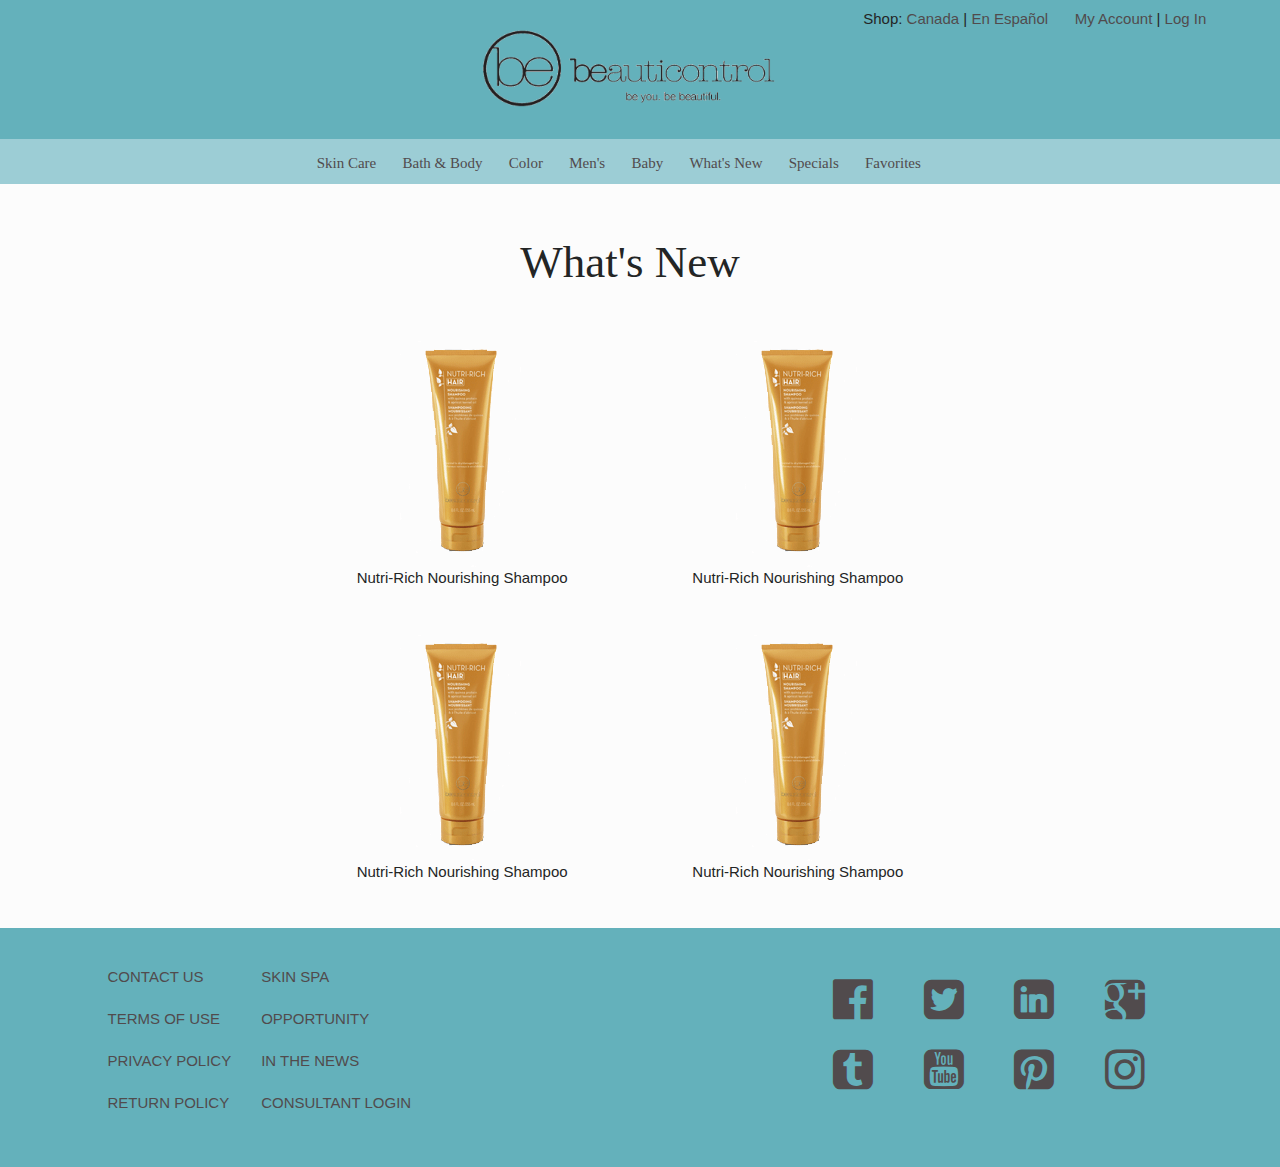
==== commit d95b8d88: "Product Description Added" ====
--- a/index2.html
+++ b/index2.html
@@ -50,11 +50,17 @@
 				<div class="step-sizing">
 					<img src="Images/newHair.gif">
 				</div>	
+				<div class="product-description">
+					Nutri-Rich Nourishing Shampoo
+				</div>
 			</div>
 			<div class="col col-3 new-pics">
 				<div class="step-sizing">
 					<img src="Images/newHair.gif">
 				</div>	
+				<div class="product-description">
+					Nutri-Rich Nourishing Shampoo
+				</div>
 			</div>
 		</div>
 
@@ -63,11 +69,17 @@
 				<div class="step-sizing">
 					<img src="Images/newHair.gif">
 				</div>	
+				<div class="product-description">
+					Nutri-Rich Nourishing Shampoo
+				</div>
 			</div>
 			<div class="col col-3 new-pics">
 				<div class="step-sizing">
 					<img src="Images/newHair.gif">
 				</div>	
+				<div class="product-description">
+					Nutri-Rich Nourishing Shampoo
+				</div>
 			</div>
 		</div>
 
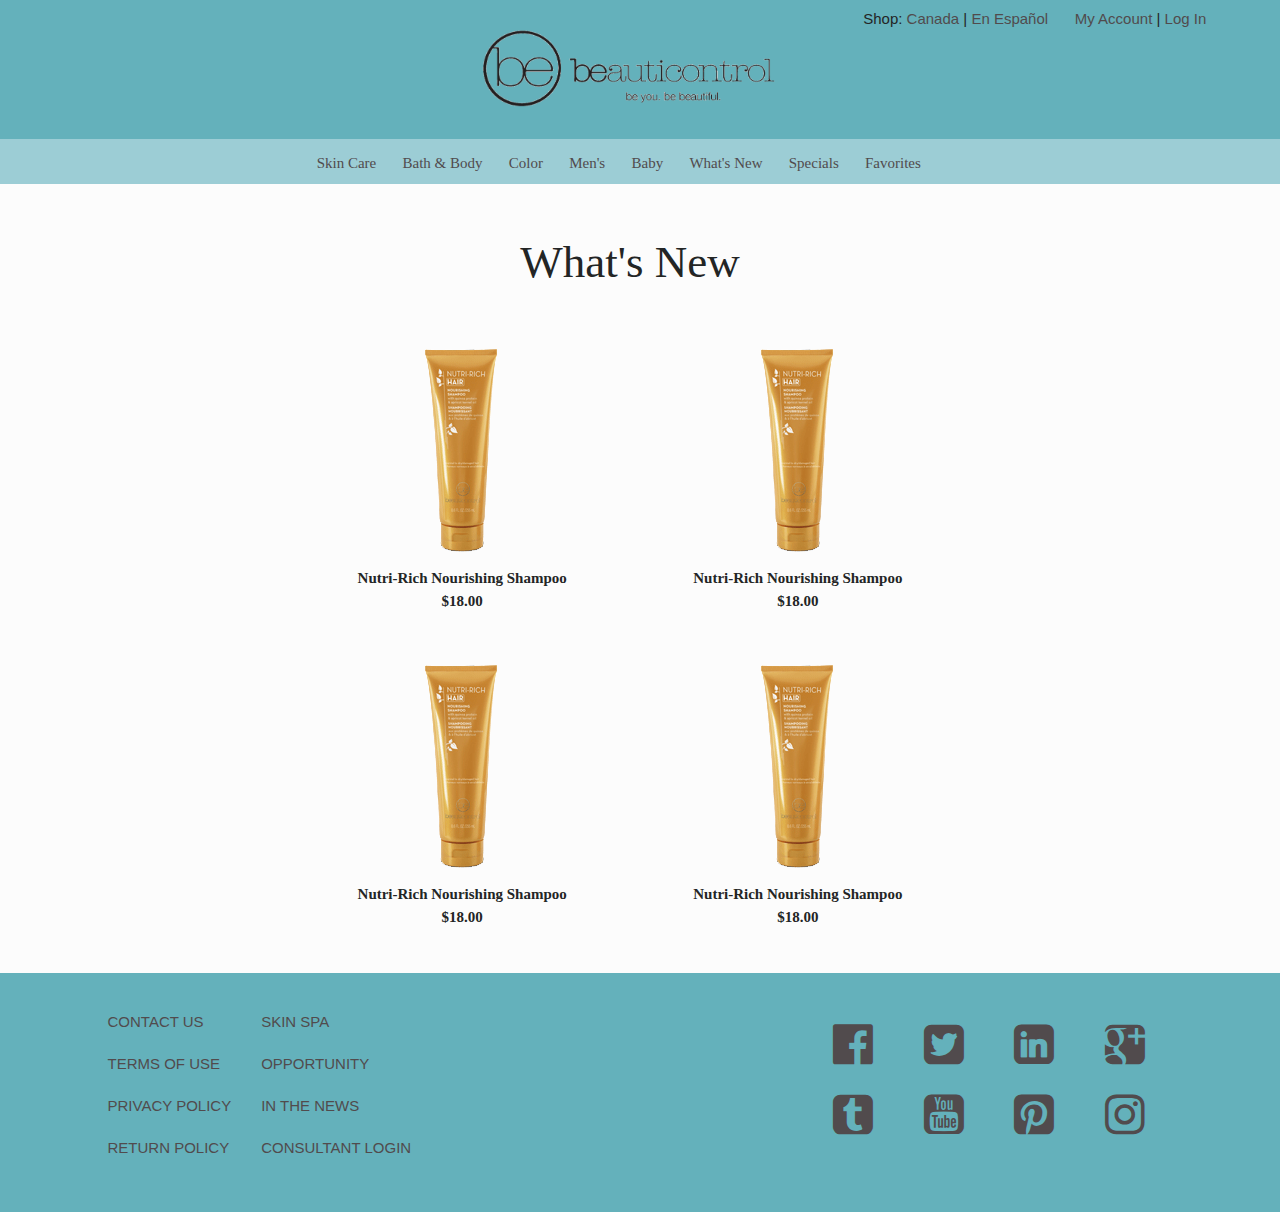
==== commit 691fcedc: "Improved Pic on What's New Page" ====
--- a/index2.html
+++ b/index2.html
@@ -53,6 +53,9 @@
 				<div class="product-description">
 					Nutri-Rich Nourishing Shampoo
 				</div>
+				<div class="product-description">
+					$18.00
+				</div>
 			</div>
 			<div class="col col-3 new-pics">
 				<div class="step-sizing">
@@ -60,6 +63,9 @@
 				</div>	
 				<div class="product-description">
 					Nutri-Rich Nourishing Shampoo
+				</div>
+				<div class="product-description">
+					$18.00
 				</div>
 			</div>
 		</div>
@@ -72,6 +78,9 @@
 				<div class="product-description">
 					Nutri-Rich Nourishing Shampoo
 				</div>
+				<div class="product-description">
+					$18.00
+				</div>
 			</div>
 			<div class="col col-3 new-pics">
 				<div class="step-sizing">
@@ -79,6 +88,9 @@
 				</div>	
 				<div class="product-description">
 					Nutri-Rich Nourishing Shampoo
+				</div>
+				<div class="product-description">
+					$18.00
 				</div>
 			</div>
 		</div>
--- a/maincss/styles/styles.css
+++ b/maincss/styles/styles.css
@@ -216,4 +216,9 @@
     .step-sizing:hover {
       transform: scale(1.1); } }
 
+.product-description {
+  font-family: "Helvetica Neue";
+  text-align: center;
+  font-weight: 600; }
+
 /*# sourceMappingURL=styles.css.map */
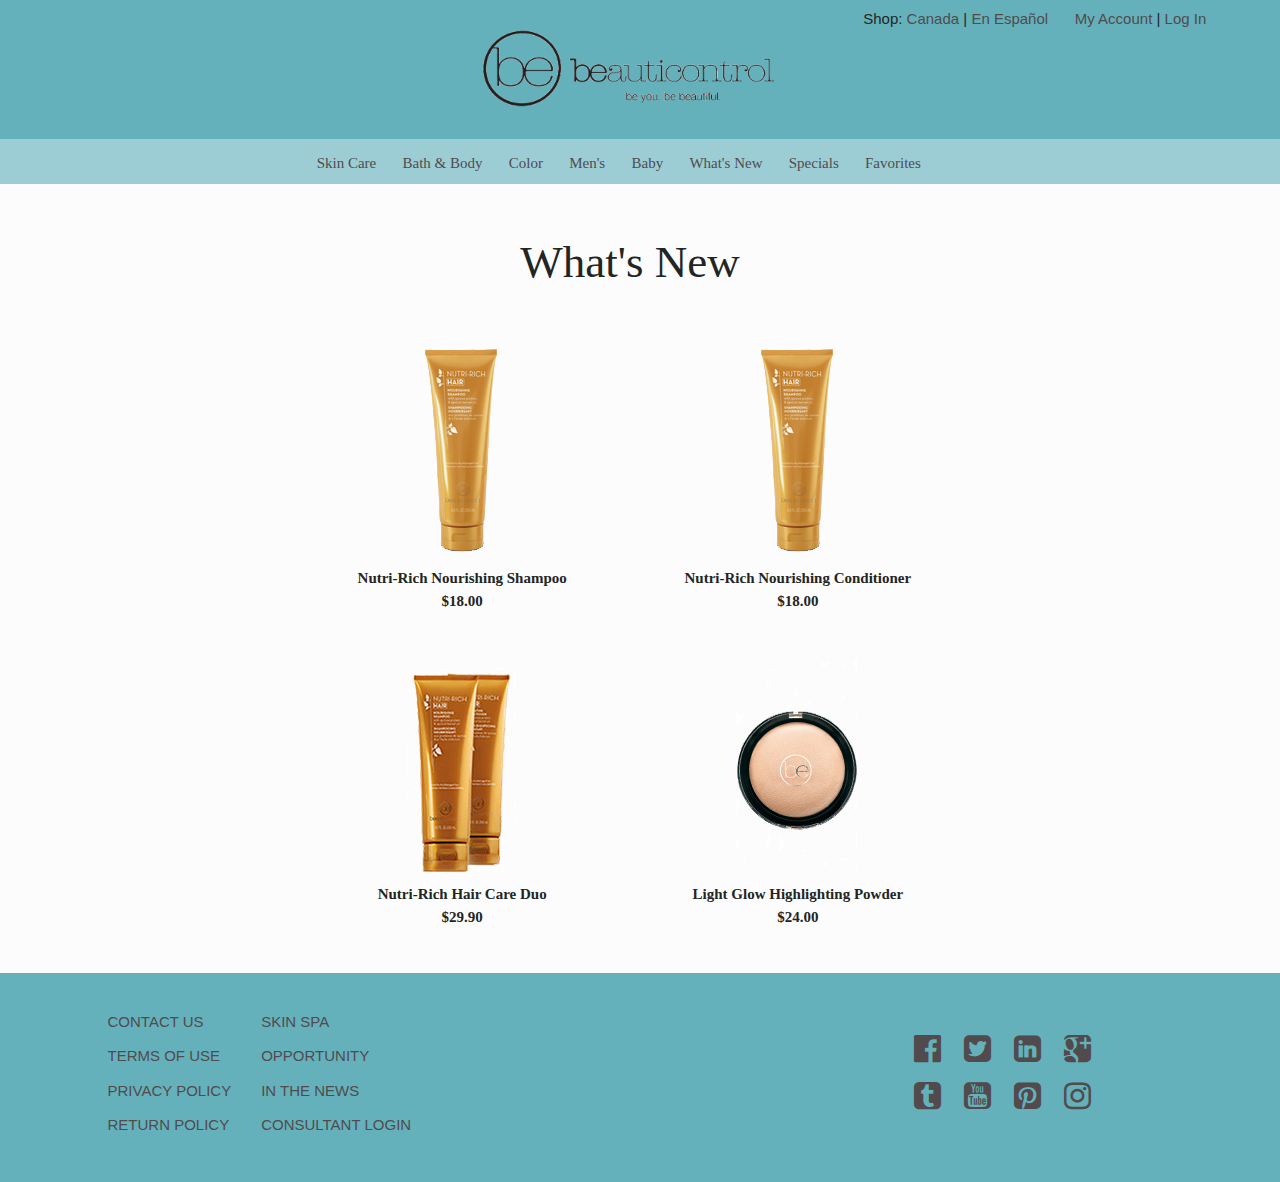
==== commit 79329a90: "Individual Products Upadted on Whats New Page" ====
--- a/index2.html
+++ b/index2.html
@@ -62,7 +62,7 @@
 					<img src="Images/newHair.gif">
 				</div>	
 				<div class="product-description">
-					Nutri-Rich Nourishing Shampoo
+					Nutri-Rich Nourishing Conditioner
 				</div>
 				<div class="product-description">
 					$18.00
@@ -73,24 +73,24 @@
 		<div class="row new-pics-wrap">
 			<div class="col col-3 new-pics">
 				<div class="step-sizing">
-					<img src="Images/newHair.gif">
+					<img src="Images/newDuo.gif">
 				</div>	
 				<div class="product-description">
-					Nutri-Rich Nourishing Shampoo
+					Nutri-Rich Hair Care Duo
 				</div>
 				<div class="product-description">
-					$18.00
+					$29.90
 				</div>
 			</div>
 			<div class="col col-3 new-pics">
 				<div class="step-sizing">
-					<img src="Images/newHair.gif">
+					<img src="Images/newPowder.gif">
 				</div>	
 				<div class="product-description">
-					Nutri-Rich Nourishing Shampoo
+					Light Glow Highlighting Powder
 				</div>
 				<div class="product-description">
-					$18.00
+					$24.00
 				</div>
 			</div>
 		</div>
--- a/maincss/styles/styles.css
+++ b/maincss/styles/styles.css
@@ -163,7 +163,7 @@
     color: white; }
   .footer-links-wrap li {
     list-style-type: none;
-    padding: 0em 0em 1.3em 2em; }
+    padding: 0em 0em 0.8em 2em; }
 
 .left-footer-links {
   float: left; }
@@ -172,16 +172,17 @@
   float: left; }
 
 .footer-social-wrap {
+  padding: 1em 0em 0em 0em;
   float: right; }
 
 .social-links {
   text-align: center; }
   .social-links a {
     color: #514B4D;
-    font-size: 3.1em;
+    font-size: 2.1em;
     text-decoration: none;
     display: inline-block;
-    padding: 0em 1em 0em 0em; }
+    padding: 0em 0.6em 0em 0em; }
   .social-links a:hover {
     color: white; }
 
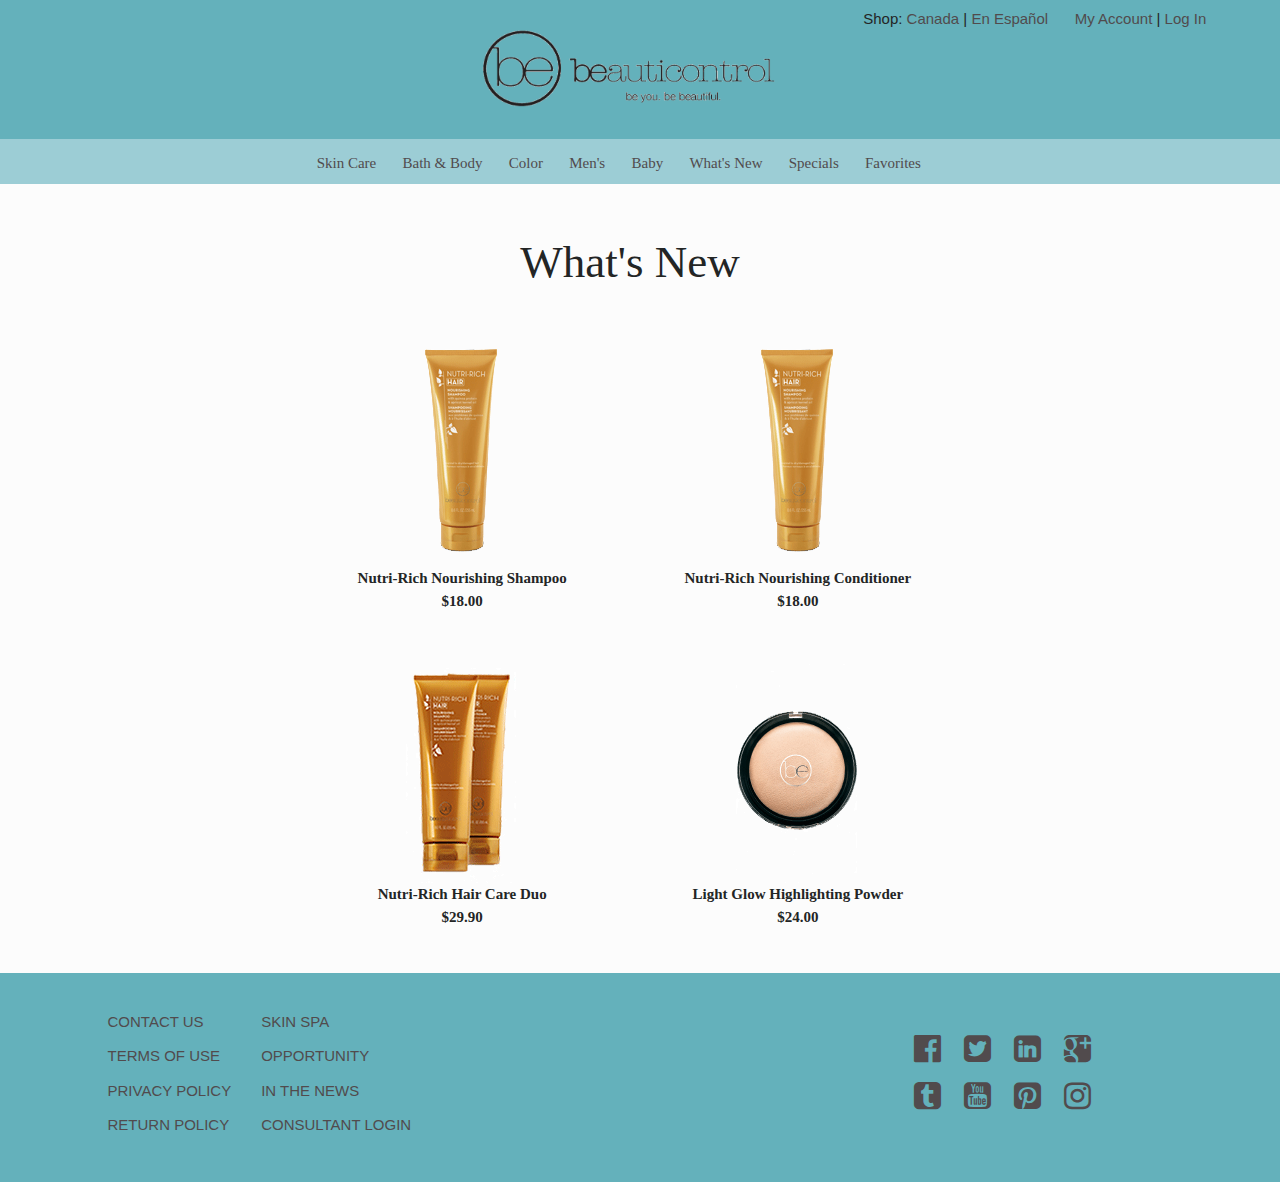
==== commit 0c10ca88: "A tags added to products" ====
--- a/index2.html
+++ b/index2.html
@@ -47,9 +47,11 @@
 
 		<div class="row new-pics-wrap">
 			<div class="col col-3 new-pics">
-				<div class="step-sizing">
-					<img src="Images/newHair.gif">
-				</div>	
+				<a href="#">
+					<div class="step-sizing">
+						<img src="Images/newHair.gif">
+					</div>	
+				</a>	
 				<div class="product-description">
 					Nutri-Rich Nourishing Shampoo
 				</div>
@@ -58,9 +60,11 @@
 				</div>
 			</div>
 			<div class="col col-3 new-pics">
-				<div class="step-sizing">
-					<img src="Images/newHair.gif">
-				</div>	
+				<a href="#">	
+					<div class="step-sizing">
+						<img src="Images/newHair.gif">
+					</div>
+				</a>		
 				<div class="product-description">
 					Nutri-Rich Nourishing Conditioner
 				</div>
@@ -72,9 +76,11 @@
 
 		<div class="row new-pics-wrap">
 			<div class="col col-3 new-pics">
-				<div class="step-sizing">
-					<img src="Images/newDuo.gif">
-				</div>	
+				<a href="#">	
+					<div class="step-sizing">
+						<img src="Images/newDuo.gif">
+					</div>
+				</a>		
 				<div class="product-description">
 					Nutri-Rich Hair Care Duo
 				</div>
@@ -83,9 +89,11 @@
 				</div>
 			</div>
 			<div class="col col-3 new-pics">
-				<div class="step-sizing">
-					<img src="Images/newPowder.gif">
-				</div>	
+				<a href="#">	
+					<div class="step-sizing">
+						<img src="Images/newPowder.gif">
+					</div>
+				</a>		
 				<div class="product-description">
 					Light Glow Highlighting Powder
 				</div>
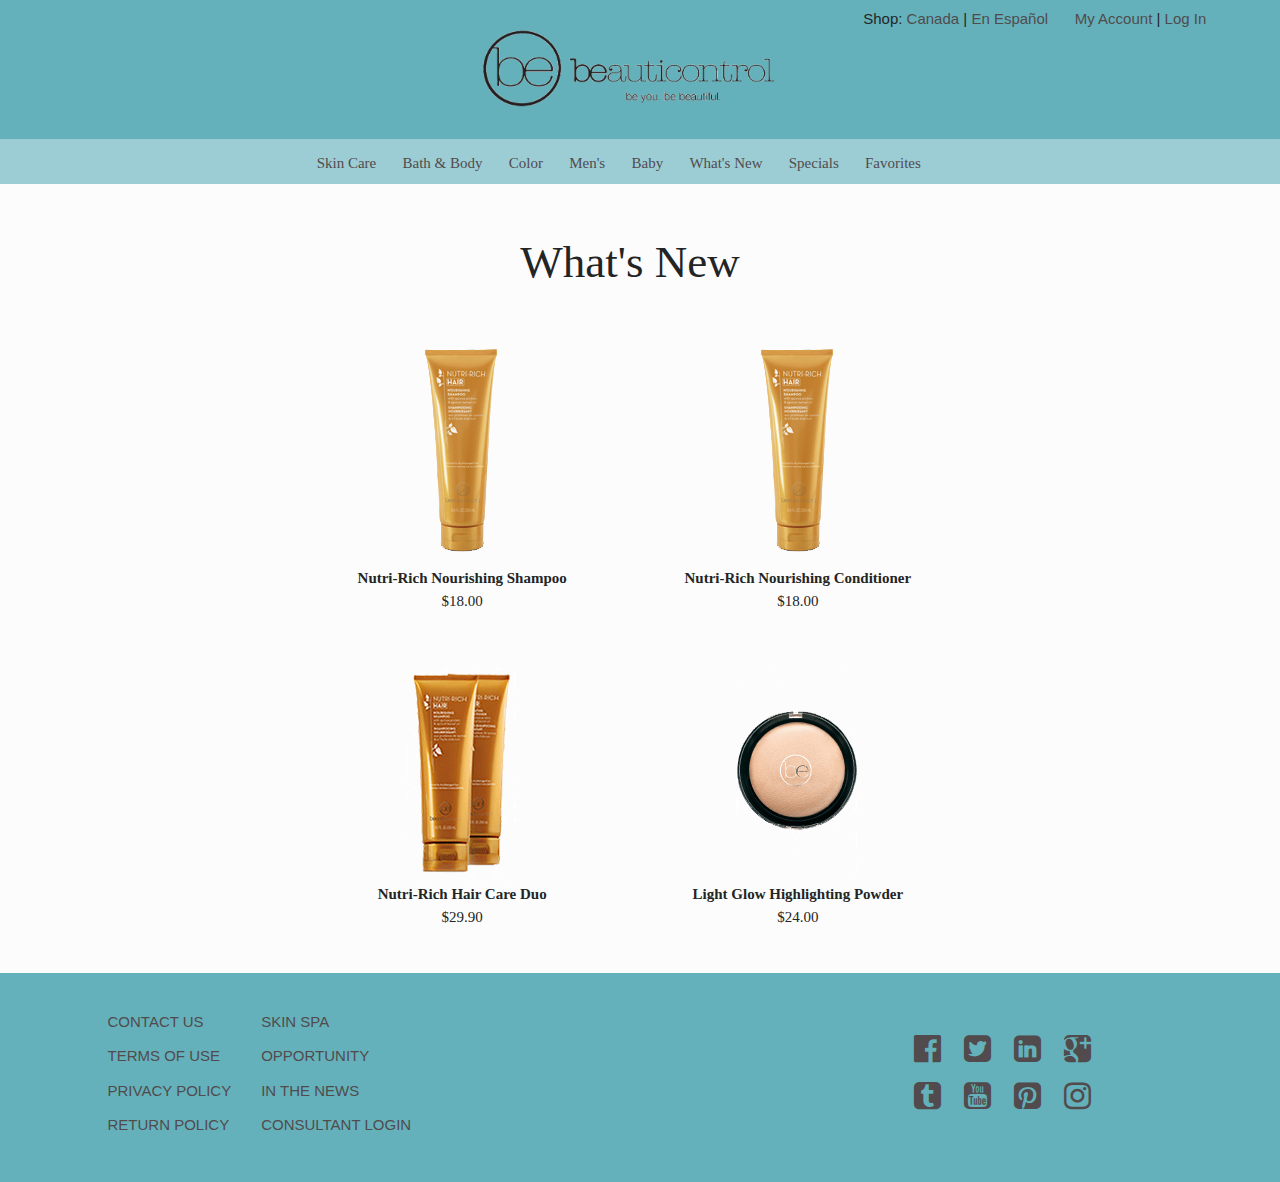
==== commit 25f1d0d0: "Fixed Slider Icon error" ====
--- a/index2.html
+++ b/index2.html
@@ -55,7 +55,7 @@
 				<div class="product-description">
 					Nutri-Rich Nourishing Shampoo
 				</div>
-				<div class="product-description">
+				<div class="product-price">
 					$18.00
 				</div>
 			</div>
@@ -68,7 +68,7 @@
 				<div class="product-description">
 					Nutri-Rich Nourishing Conditioner
 				</div>
-				<div class="product-description">
+				<div class="product-price">
 					$18.00
 				</div>
 			</div>
@@ -84,7 +84,7 @@
 				<div class="product-description">
 					Nutri-Rich Hair Care Duo
 				</div>
-				<div class="product-description">
+				<div class="product-price">
 					$29.90
 				</div>
 			</div>
@@ -97,7 +97,7 @@
 				<div class="product-description">
 					Light Glow Highlighting Powder
 				</div>
-				<div class="product-description">
+				<div class="product-price">
 					$24.00
 				</div>
 			</div>
--- a/maincss/styles/styles.css
+++ b/maincss/styles/styles.css
@@ -222,4 +222,9 @@
   text-align: center;
   font-weight: 600; }
 
+.product-price {
+  font-family: "Helvetica Neue";
+  text-align: center;
+  font-weight: 300; }
+
 /*# sourceMappingURL=styles.css.map */
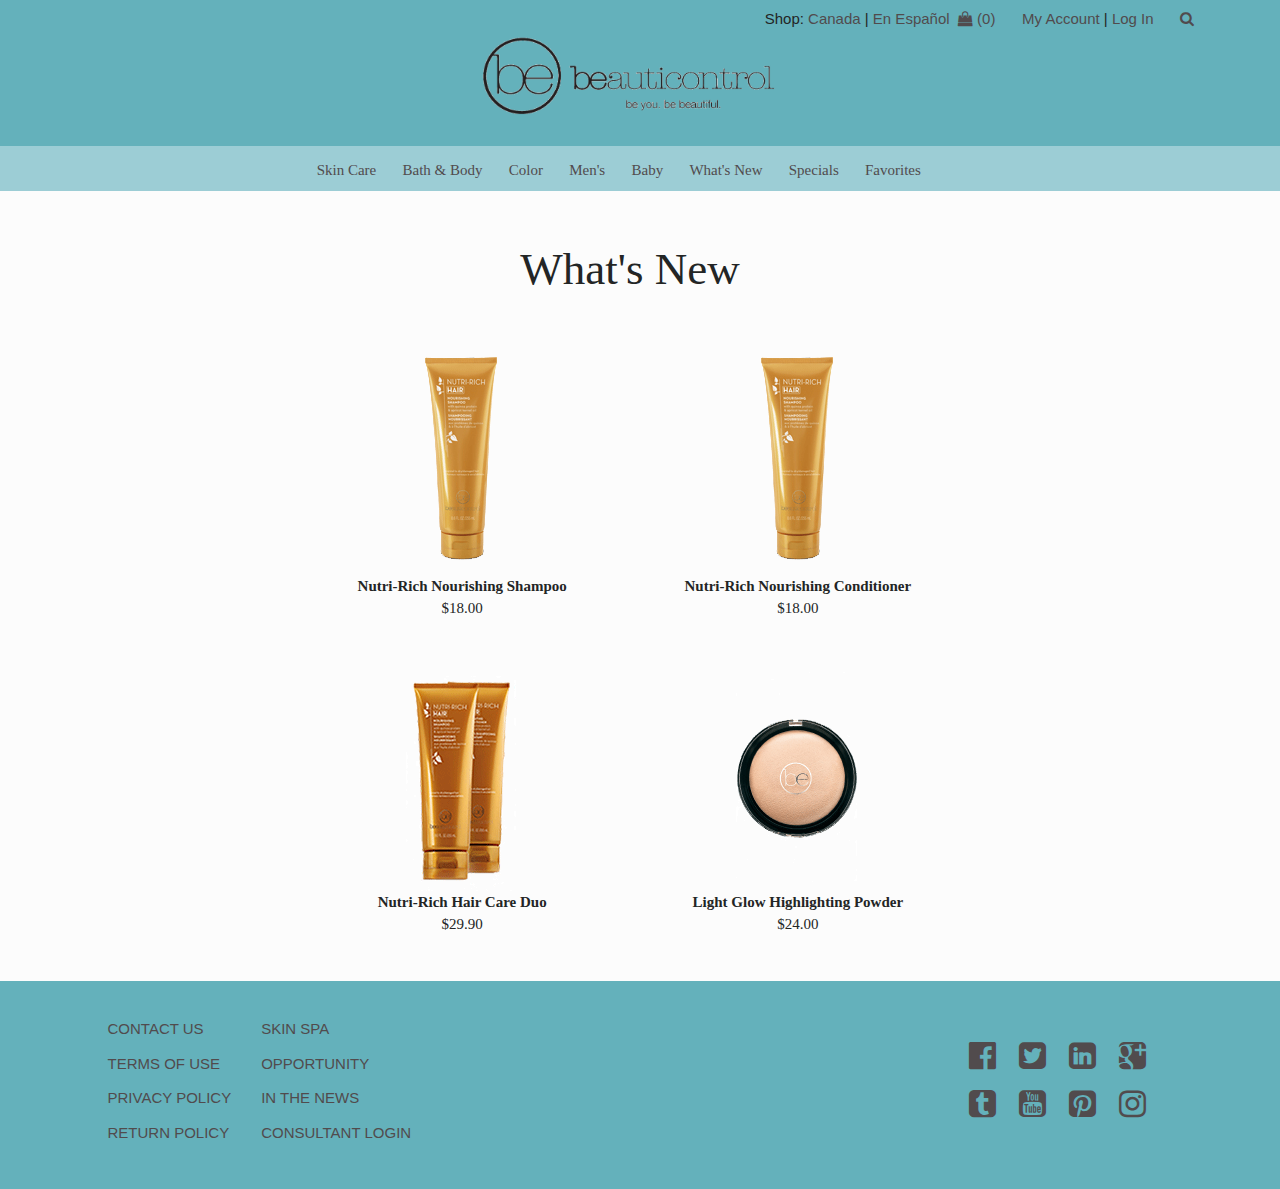
==== commit 43c00045: "Added Bag icon" ====
--- a/index2.html
+++ b/index2.html
@@ -15,9 +15,10 @@
 		
 		<header>
 			<div class="row header-top">
-				<div class="col col-4 login-wrap">
-					<li>Shop: <a href="#">Canada</a> | <a href="#">En Español</a></li>
+				<div class="col col-5 login-wrap">
+					<li>Shop: <a href="#">Canada</a> | <a href="#">En Español</a>&nbsp;&nbsp;<a href="#"><i class="fa fa-shopping-bag" aria-hidden="true"></i> (0)</a></li>
 					<li><a href="#">My Account</a> | <a href="#">Log In</a></li>
+					<li><a href="#"><i class="fa fa-search" aria-hidden="true"></i></a></li>
 				</div>
 				<div class="col col-3 header-image-wrap">
 					<a href="index.html">
@@ -135,7 +136,7 @@
 						</a>	
 					</div>	
 				</div>
-				<div class="col col-5 footer-social-wrap">
+				<div class="col col-4 footer-social-wrap">
 					<div class="social-links">
 						<a href="#">
 							<i class="fa fa-facebook-official" aria-hidden="true"></i>
--- a/maincss/styles/styles.css
+++ b/maincss/styles/styles.css
@@ -108,17 +108,24 @@
 
 .header-bottom {
   background-color: #9CCDD5;
-  height: 3em;
+  height: 5em;
   font-family: "Helvetica Neue";
-  text-align: center; }
+  text-align: center;
+  padding: 0em 0em 0em 1em; }
   .header-bottom a {
     color: #514B4D;
     display: inline-block;
     list-style-type: none;
-    padding: 0em 1.5em 0em 0em;
+    padding: 0em 1.5em 0.5em 0em;
     text-decoration: none; }
   .header-bottom a:hover {
     color: white; }
+  @media (min-width: 900px) {
+    .header-bottom {
+      height: 3em;
+      padding: 0em 0em 0em 0em; }
+      .header-bottom a {
+        padding: 0em 1.5em 0em 0em; } }
 
 .subheader-links {
   margin: 0 auto;
@@ -138,11 +145,46 @@
     margin: 0em 1.2em 0em 1.2em; }
 
 .pic-link-size {
-  width: 29%; }
+  width: 53%;
+  padding: 1em 0em 0em 0em; }
+  @media (min-width: 600px) {
+    .pic-link-size {
+      width: 33%;
+      padding: 0em; } }
+  @media (min-width: 1100px) {
+    .pic-link-size {
+      width: 29%; } }
+
+.pic-link-size:hover {
+  background-color: gray; }
+
+.pic-link-bottom {
+  width: 49%;
+  padding: 1em 0em 0em 0em; }
+  @media (min-width: 600px) {
+    .pic-link-bottom {
+      width: 33%; } }
+  @media (min-width: 1100px) {
+    .pic-link-bottom {
+      width: 29%;
+      padding: 0em; } }
+
+.desaturate {
+  filter: grayscale(100%);
+  -webkit-filter: grayscale(100%);
+  filter: url(/elements/grayscale.svg#desaturate);
+  filter: gray;
+  -webkit-filter: grayscale(1); }
+
+.desaturate:hover {
+  filter: grayscale(0%);
+  filter: none;
+  -webkit-filter: grayscale(0); }
 
 .who-wrap {
   margin: 5em auto;
-  overflow: hidden; }
+  overflow: hidden;
+  box-shadow: 0 1px 1px 0 rgba(0, 0, 0, 0.1), 0 2px 2px 0 rgba(0, 0, 0, 0.1); }
 
 .who-pic {
   width: 100%; }
@@ -155,7 +197,13 @@
 .footer-links-wrap {
   overflow: hidden;
   padding: 0em 0em 0em 6em;
-  float: left; }
+  font-size: 80%; }
+  @media (min-width: 600px) {
+    .footer-links-wrap {
+      float: left; } }
+  @media (min-width: 1100px) {
+    .footer-links-wrap {
+      font-size: 1em; } }
   .footer-links-wrap a {
     text-decoration: none;
     color: #514B4D; }
@@ -172,8 +220,10 @@
   float: left; }
 
 .footer-social-wrap {
-  padding: 1em 0em 0em 0em;
-  float: right; }
+  padding: 1em 0em 0em 0em; }
+  @media (min-width: 600px) {
+    .footer-social-wrap {
+      float: right; } }
 
 .social-links {
   text-align: center; }
@@ -187,6 +237,15 @@
     color: white; }
 
 /*************** WHAT'S NEW PAGE *******************/
+.bag {
+  float: right;
+  font-size: 1.3em;
+  padding: 1em 0em 0em 0em; }
+  .bag a {
+    color: black; }
+  .bag a:hover {
+    color: black; }
+
 .page-title {
   margin: 1em auto;
   text-align: center;
@@ -202,11 +261,13 @@
   display: inline-block; }
 
 .step-sizing {
+  padding: 0em 0em 0em 2.5em;
   width: 67%;
   transition: all .2s ease-in-out; }
   @media (min-width: 600px) {
     .step-sizing {
-      width: 97%; } }
+      width: 97%;
+      padding: 0em; } }
   @media (min-width: 900px) {
     .step-sizing {
       width: 99%; } }
--- a/css/example.css
+++ b/css/example.css
@@ -1837,7 +1837,8 @@
 
     #slides a:hover,
     #slides a:active {
-      color: #9e2020
+      /*color: #9e2020*/
+      color: white;
     }
 
     .navbar {
@@ -1856,7 +1857,7 @@
     @media (max-width: 767px) {
       body {
         padding-left: 20px;
-        padding-right: 20px;
+        /*padding-right: 20px;*/
       }
       .container {
         width: auto;
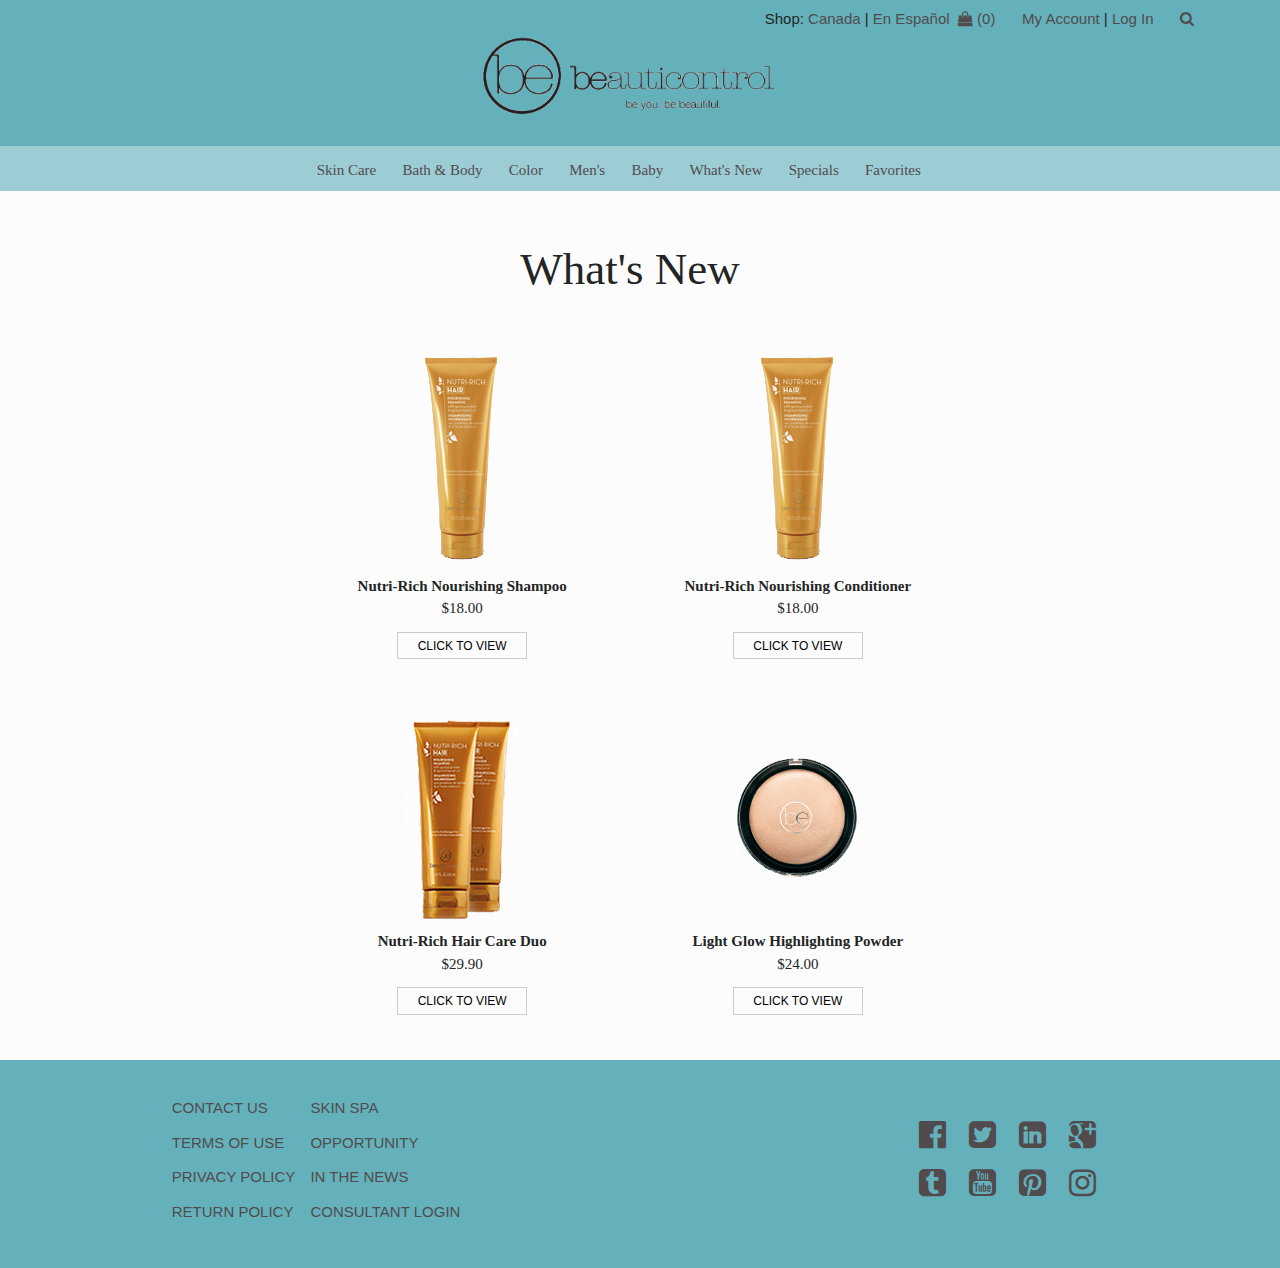
==== commit 456cf6e7: "Doneish" ====
--- a/index2.html
+++ b/index2.html
@@ -59,6 +59,9 @@
 				<div class="product-price">
 					$18.00
 				</div>
+				<a href="#">
+					<div class="click-view">Click to View</div>
+				</a>	
 			</div>
 			<div class="col col-3 new-pics">
 				<a href="#">	
@@ -72,6 +75,9 @@
 				<div class="product-price">
 					$18.00
 				</div>
+				<a href="#">
+					<div class="click-view">Click to View</div>
+				</a>
 			</div>
 		</div>
 
@@ -88,6 +94,9 @@
 				<div class="product-price">
 					$29.90
 				</div>
+				<a href="#">
+					<div class="click-view">Click to View</div>
+				</a>
 			</div>
 			<div class="col col-3 new-pics">
 				<a href="#">	
@@ -101,69 +110,75 @@
 				<div class="product-price">
 					$24.00
 				</div>
+				<a href="#">
+					<div class="click-view">Click to View</div>
+				</a>
 			</div>
 		</div>
 
 		<footer>
 			<div class="row footer">
-				<div class="col col-4 footer-links-wrap">
-					<div class="left-footer-links">
-						<a href="#">
-							<li>CONTACT US</li>
-						</a>	
-						<a href="#">
-							<li>TERMS OF USE</li>
-						</a>	
-						<a href="#">	
-							<li>PRIVACY POLICY</li>	
-						</a>
-						<a href="#">	
-							<li>RETURN POLICY</li>
-						</a>	
+				<div class="col col-10 footer-wrap">
+					<div class="col col-3 footer-social-wrap">
+						<div class="social-links">
+							<a href="#">
+								<i class="fa fa-facebook-official" aria-hidden="true"></i>
+							</a>	
+							<a href="#">
+								<i class="fa fa-twitter-square" aria-hidden="true"></i>
+							</a>	
+							<a href="#">
+								<i class="fa fa-linkedin-square" aria-hidden="true"></i>
+							</a>	
+							<a href="#">
+								<i class="fa fa-google-plus-square" aria-hidden="true"></i>
+							</a>	
+						</div>
+						<div class="social-links">
+							<a href="#">
+								<i class="fa fa-tumblr-square" aria-hidden="true"></i>
+							</a>
+							<a href="#">
+								<i class="fa fa-youtube-square" aria-hidden="true"></i>
+							</a>	
+							<a href="#">
+								<i class="fa fa-pinterest-square" aria-hidden="true"></i>
+							</a>	
+							<a href="#">
+								<i class="fa fa-instagram" aria-hidden="true"></i>
+							</a>		
+						</div>
 					</div>
-					<div class="right-footer-links">
-						<a href="#">	
-							<li>SKIN SPA</li>
-						</a>
-						<a href="#">	
-							<li>OPPORTUNITY</li>
-						</a>	
-						<a href="#">	
-							<li>IN THE NEWS</li>
-						</a>
-						<a href="#">	
-							<li>CONSULTANT LOGIN</li>
-						</a>	
-					</div>	
-				</div>
-				<div class="col col-4 footer-social-wrap">
-					<div class="social-links">
-						<a href="#">
-							<i class="fa fa-facebook-official" aria-hidden="true"></i>
-						</a>	
-						<a href="#">
-							<i class="fa fa-twitter-square" aria-hidden="true"></i>
-						</a>	
-						<a href="#">
-							<i class="fa fa-linkedin-square" aria-hidden="true"></i>
-						</a>	
-						<a href="#">
-							<i class="fa fa-google-plus-square" aria-hidden="true"></i>
-						</a>	
-					</div>
-					<div class="social-links">
-						<a href="#">
-							<i class="fa fa-tumblr-square" aria-hidden="true"></i>
-						</a>
-						<a href="#">
-							<i class="fa fa-youtube-square" aria-hidden="true"></i>
-						</a>	
-						<a href="#">
-							<i class="fa fa-pinterest-square" aria-hidden="true"></i>
-						</a>	
-						<a href="#">
-							<i class="fa fa-instagram" aria-hidden="true"></i>
-						</a>		
+
+					<div class="col col-4 footer-links-wrap">
+						<div class="left-footer-links">
+							<a href="#">
+								<li>CONTACT US</li>
+							</a>	
+							<a href="#">
+								<li>TERMS OF USE</li>
+							</a>	
+							<a href="#">	
+								<li>PRIVACY POLICY</li>	
+							</a>
+							<a href="#">	
+								<li>RETURN POLICY</li>
+							</a>	
+						</div>
+						<div class="right-footer-links">
+							<a href="#">	
+								<li>SKIN SPA</li>
+							</a>
+							<a href="#">	
+								<li>OPPORTUNITY</li>
+							</a>	
+							<a href="#">	
+								<li>IN THE NEWS</li>
+							</a>
+							<a href="#">	
+								<li>CONSULTANT LOGIN</li>
+							</a>	
+						</div>	
 					</div>
 				</div>
 			</div>	
--- a/maincss/styles/styles.css
+++ b/maincss/styles/styles.css
@@ -194,9 +194,13 @@
   padding: 2.5em 0.5em 2.2em 0.5em;
   overflow: hidden; }
 
+.footer-wrap {
+  overflow: hidden;
+  margin: 0 auto; }
+
 .footer-links-wrap {
   overflow: hidden;
-  padding: 0em 0em 0em 6em;
+  padding: 0em 0em 0em 4em;
   font-size: 80%; }
   @media (min-width: 600px) {
     .footer-links-wrap {
@@ -211,7 +215,7 @@
     color: white; }
   .footer-links-wrap li {
     list-style-type: none;
-    padding: 0em 0em 0.8em 2em; }
+    padding: 0em 0em 0.8em 1em; }
 
 .left-footer-links {
   float: left; }
@@ -236,6 +240,12 @@
   .social-links a:hover {
     color: white; }
 
+.brand-icon {
+  float: right; }
+
+.icon {
+  width: 5em; }
+
 /*************** WHAT'S NEW PAGE *******************/
 .bag {
   float: right;
@@ -288,4 +298,18 @@
   text-align: center;
   font-weight: 300; }
 
+.click-view {
+  border: 1px solid #ccc;
+  font-size: 0.8em;
+  padding: 0.3125em;
+  width: 10em;
+  margin: 1em auto 0em auto;
+  text-transform: uppercase;
+  color: black; }
+  .click-view a {
+    color: black; }
+
+.click-view:hover {
+  background-color: #64B1BB; }
+
 /*# sourceMappingURL=styles.css.map */
